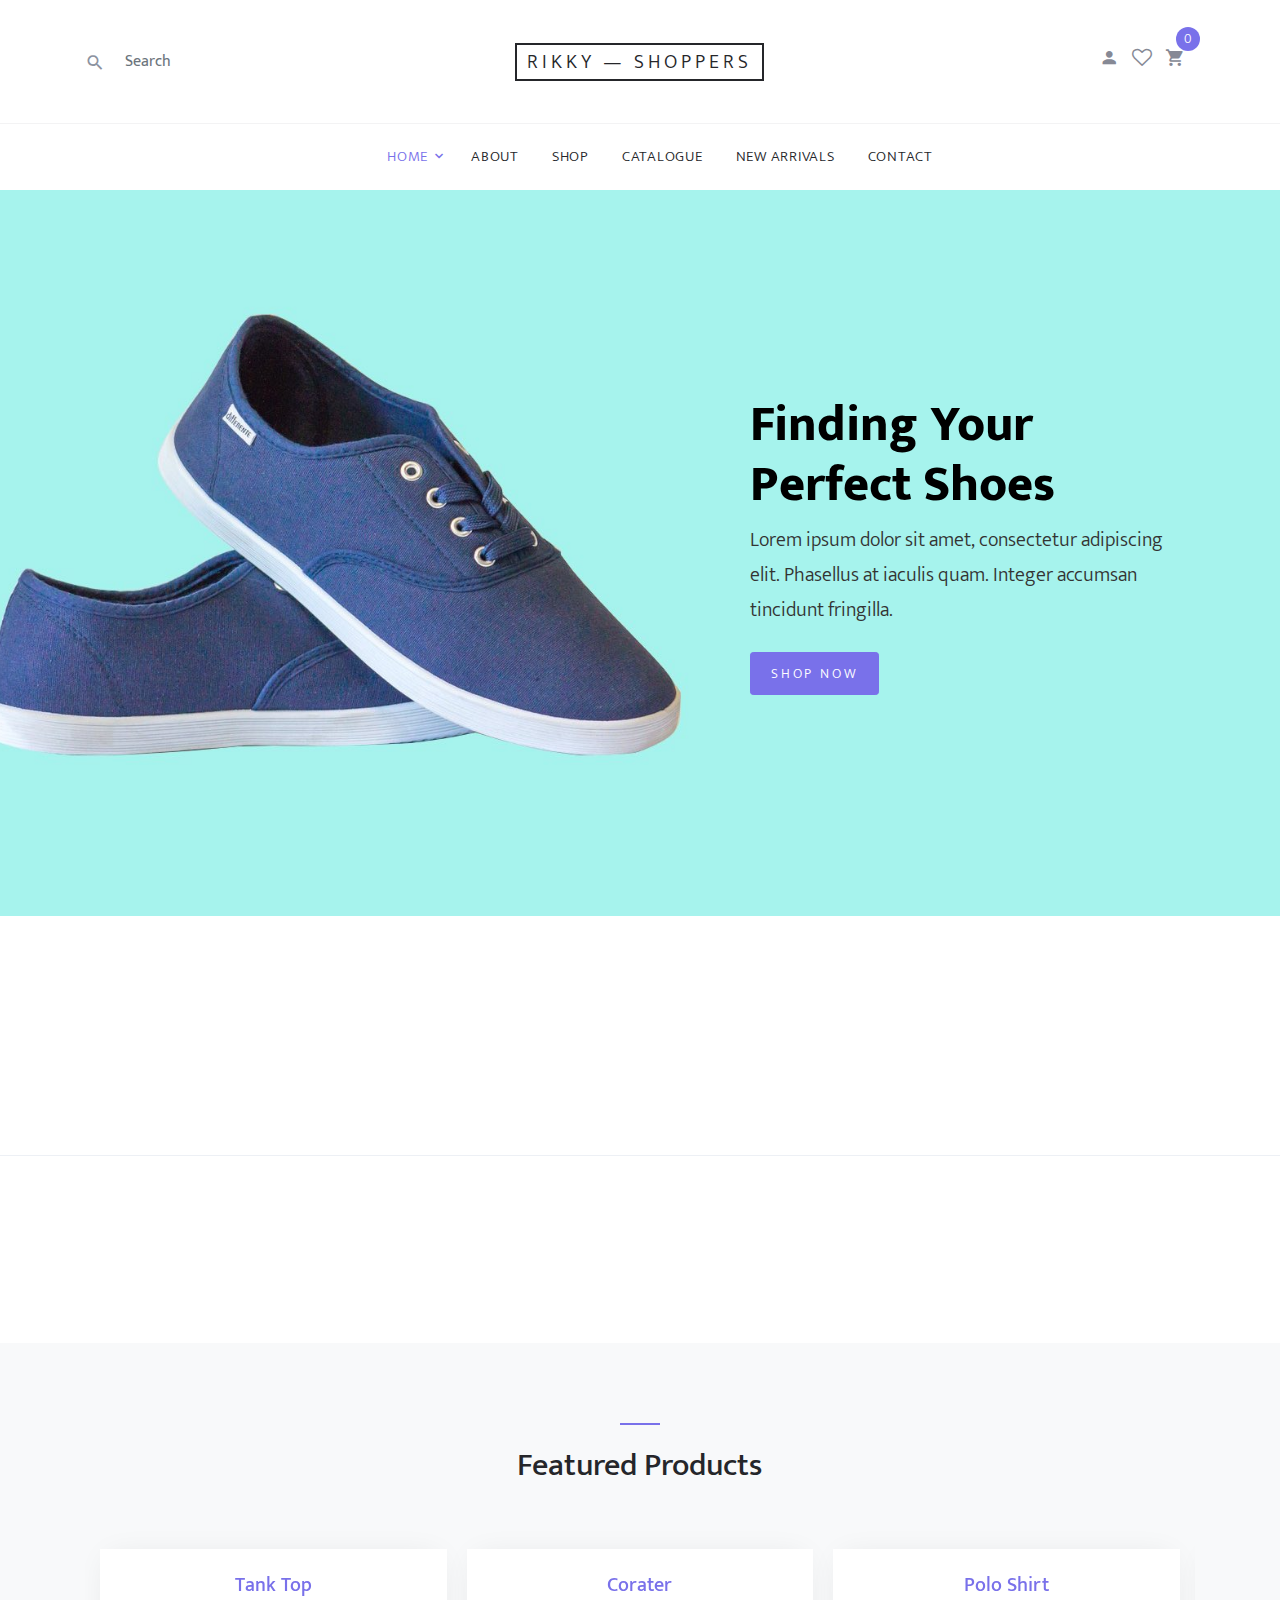
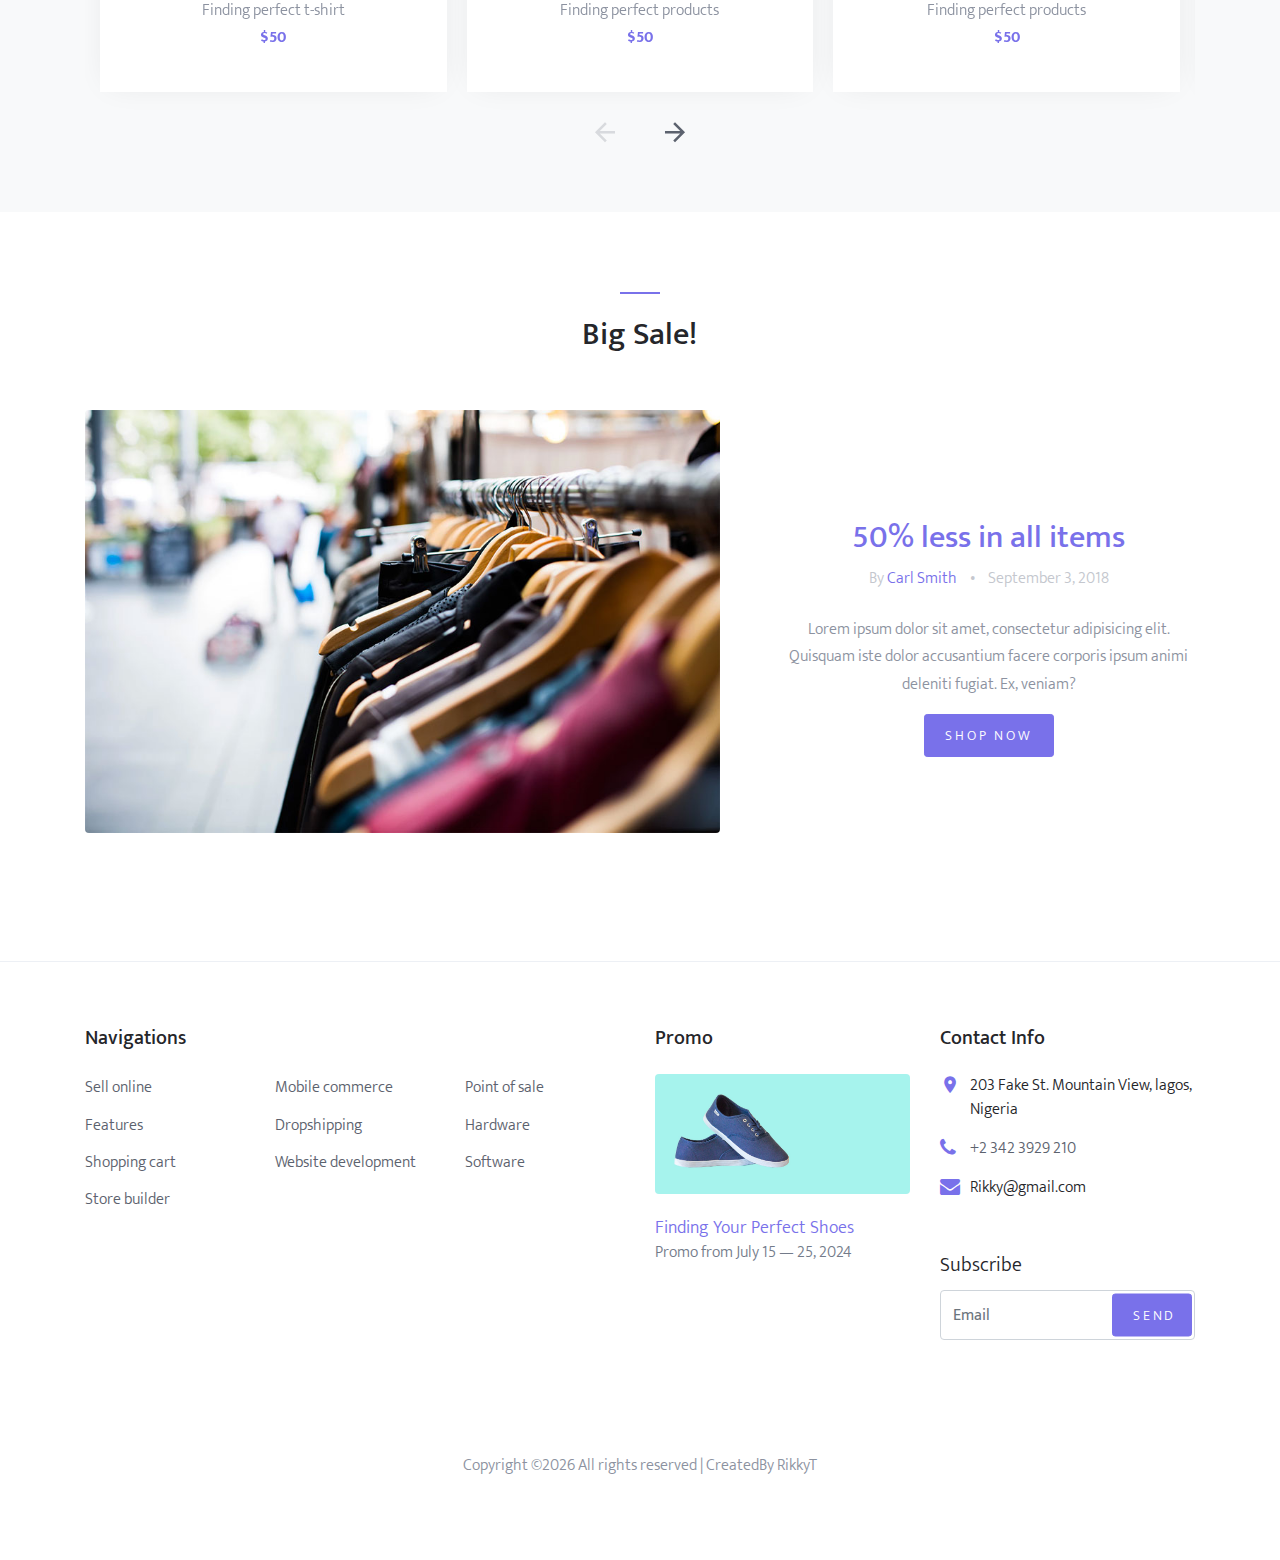
==== index.html @ b3ba0f22 "First Deploy" ====
<!DOCTYPE html>
<html lang="en">
  <head>
    <title>Rikky &mdash; Shoppers</title>
    <meta charset="utf-8">
    <meta name="viewport" content="width=device-width, initial-scale=1, shrink-to-fit=no">

    <link rel="stylesheet" href="https://fonts.googleapis.com/css?family=Mukta:300,400,700"> 
    <link rel="stylesheet" href="fonts/icomoon/style.css">

    <link rel="stylesheet" href="css/bootstrap.min.css">
    <link rel="stylesheet" href="css/magnific-popup.css">
    <link rel="stylesheet" href="css/jquery-ui.css">
    <link rel="stylesheet" href="css/owl.carousel.min.css">
    <link rel="stylesheet" href="css/owl.theme.default.min.css">


    <link rel="stylesheet" href="css/aos.css">

    <link rel="stylesheet" href="css/style.css">
    
  </head>
  <body>
  
  <div class="site-wrap">
    <header class="site-navbar" role="banner">
      <div class="site-navbar-top">
        <div class="container">
          <div class="row align-items-center">

            <div class="col-6 col-md-4 order-2 order-md-1 site-search-icon text-left">
              <form action="" class="site-block-top-search">
                <span class="icon icon-search2"></span>
                <input type="text" class="form-control border-0" placeholder="Search">
              </form>
            </div>

            <div class="col-12 mb-3 mb-md-0 col-md-4 order-1 order-md-2 text-center">
              <div class="site-logo">
                <a href="index.html" class="js-logo-clone">Rikky &mdash; Shoppers</a>
              </div>
            </div>

            <div class="col-6 col-md-4 order-3 order-md-3 text-right">
              <div class="site-top-icons">
                <ul>
                  <li><a href="#"><span class="icon icon-person"></span></a></li>
                  <li><a href="#"><span class="icon icon-heart-o"></span></a></li>
                  <li>
                    <a href="cart.html" class="site-cart">
                      <span class="icon icon-shopping_cart"></span>
                      <span class="count">0</span>
                    </a>
                  </li> 
                  <li class="d-inline-block d-md-none ml-md-0"><a href="#" class="site-menu-toggle js-menu-toggle"><span class="icon-menu"></span></a></li>
                </ul>
              </div> 
            </div>

          </div>
        </div>
      </div> 
      <nav class="site-navigation text-right text-md-center" role="navigation">
        <div class="container">
          <ul class="site-menu js-clone-nav d-none d-md-block">
            <li class="has-children active">
              <a href="index.html">Home</a>
              <ul class="dropdown">
                <li><a href="about.html">About</a></li>
                <li><a href="shop.html">Shop</a></li>
                <li><a href="#">Catalogue</a></li>
                 <li><a href="#">New Arrivals</a></li> 
            <li><a href="contact.html">Contact</a></li>
              </ul>
            </li>
            <li> <a href="about.html">About</a></li>
            <li><a href="shop.html">Shop</a></li>
            <li><a href="#">Catalogue</a></li>
            <li><a href="#">New Arrivals</a></li>
            <li><a href="contact.html">Contact</a></li>
          </ul>
        </div>
      </nav>
    </header>

    <div class="site-blocks-cover" style="background-image: url(images/hero_1.jpg);" data-aos="fade">
      <div class="container">
        <div class="row align-items-start align-items-md-center justify-content-end">
          <div class="col-md-5 text-center text-md-left pt-5 pt-md-0">
            <h1 class="mb-2">Finding Your Perfect Shoes</h1>
            <div class="intro-text text-center text-md-left">
              <p class="mb-4">Lorem ipsum dolor sit amet, consectetur adipiscing elit. Phasellus at iaculis quam. Integer accumsan tincidunt fringilla. </p>
              <p>
                <a href="shop.html" class="btn btn-sm btn-primary">Shop Now</a>
              </p>
            </div>
          </div>
        </div>
      </div>
    </div>

    <div class="site-section site-section-sm site-blocks-1">
      <div class="container">
        <div class="row">
          <div class="col-md-6 col-lg-4 d-lg-flex mb-4 mb-lg-0 pl-4" data-aos="fade-up" data-aos-delay="">
            <div class="icon mr-4 align-self-start">
              <span class="icon-truck"></span>
            </div>
            <div class="text">
              <h2 class="text-uppercase">Free Shipping</h2>
              <p>Lorem ipsum dolor sit amet, consectetur adipiscing elit. Phasellus at iaculis quam. Integer accumsan tincidunt fringilla.</p>
            </div>
          </div>
          <div class="col-md-6 col-lg-4 d-lg-flex mb-4 mb-lg-0 pl-4" data-aos="fade-up" data-aos-delay="100">
            <div class="icon mr-4 align-self-start">
              <span class="icon-refresh2"></span>
            </div>
            <div class="text">
              <h2 class="text-uppercase">Free Returns</h2>
              <p>Lorem ipsum dolor sit amet, consectetur adipiscing elit. Phasellus at iaculis quam. Integer accumsan tincidunt fringilla.</p>
            </div>
          </div>
          <div class="col-md-6 col-lg-4 d-lg-flex mb-4 mb-lg-0 pl-4" data-aos="fade-up" data-aos-delay="200">
            <div class="icon mr-4 align-self-start">
              <span class="icon-help"></span>
            </div>
            <div class="text">
              <h2 class="text-uppercase">Customer Support</h2>
              <p>Lorem ipsum dolor sit amet, consectetur adipiscing elit. Phasellus at iaculis quam. Integer accumsan tincidunt fringilla.</p>
            </div>
          </div>
        </div>
      </div>
    </div>

    <div class="site-section site-blocks-2">
      <div class="container">
        <div class="row">
          <div class="col-sm-6 col-md-6 col-lg-4 mb-4 mb-lg-0" data-aos="fade" data-aos-delay="">
            <a class="block-2-item" href="#">
              <figure class="image">
                <img src="images/women.jpg" alt="" class="img-fluid">
              </figure>
              <div class="text">
                <span class="text-uppercase">Collections</span>
                <h3>Women</h3>
              </div>
            </a>
          </div>
          <div class="col-sm-6 col-md-6 col-lg-4 mb-5 mb-lg-0" data-aos="fade" data-aos-delay="100">
            <a class="block-2-item" href="#">
              <figure class="image">
                <img src="images/children.jpg" alt="" class="img-fluid">
              </figure>
              <div class="text">
                <span class="text-uppercase">Collections</span>
                <h3>Children</h3>
              </div>
            </a>
          </div>
          <div class="col-sm-6 col-md-6 col-lg-4 mb-5 mb-lg-0" data-aos="fade" data-aos-delay="200">
            <a class="block-2-item" href="#">
              <figure class="image">
                <img src="images/men.jpg" alt="" class="img-fluid">
              </figure>
              <div class="text">
                <span class="text-uppercase">Collections</span>
                <h3>Men</h3>
              </div>
            </a>
          </div>
        </div>
      </div>
    </div>

    <div class="site-section block-3 site-blocks-2 bg-light">
      <div class="container">
        <div class="row justify-content-center">
          <div class="col-md-7 site-section-heading text-center pt-4">
            <h2>Featured Products</h2>
          </div>
        </div>
        <div class="row">
          <div class="col-md-12">
            <div class="nonloop-block-3 owl-carousel">
              <div class="item">
                <div class="block-4 text-center">
                  <figure class="block-4-image">
                  </figure>
                  <div class="block-4-text p-4">
                    <h3><a href="#">Tank Top</a></h3>
                    <p class="mb-0">Finding perfect t-shirt</p>
                    <p class="text-primary font-weight-bold">$50</p>
                  </div>
                </div>
              </div>
              <div class="item">
                <div class="block-4 text-center">
                  <figure class="block-4-image">
                  </figure>
                  <div class="block-4-text p-4">
                    <h3><a href="#">Corater</a></h3>
                    <p class="mb-0">Finding perfect products</p>
                    <p class="text-primary font-weight-bold">$50</p>
                  </div>
                </div>
              </div>
              <div class="item">
                <div class="block-4 text-center">
                  <figure class="block-4-image">
                  </figure>
                  <div class="block-4-text p-4">
                    <h3><a href="#">Polo Shirt</a></h3>
                    <p class="mb-0">Finding perfect products</p>
                    <p class="text-primary font-weight-bold">$50</p>
                  </div>
                </div>
              </div>
              <div class="item">
                <div class="block-4 text-center">
                  <figure class="block-4-image">
                  </figure>
                  <div class="block-4-text p-4">
                    <h3><a href="#">T-Shirt Mockup</a></h3>
                    <p class="mb-0">Finding perfect products</p>
                    <p class="text-primary font-weight-bold">$50</p>
                  </div>
                </div>
              </div>
              <div class="item">
                <div class="block-4 text-center">
                  <figure class="block-4-image">
                  </figure>
                  <div class="block-4-text p-4">
                    <h3><a href="#">Corater</a></h3>
                    <p class="mb-0">Finding perfect products</p>
                    <p class="text-primary font-weight-bold">$50</p>
                  </div>
                </div>
              </div>
            </div>
          </div>
        </div>
      </div>
    </div>

    <div class="site-section block-8">
      <div class="container">
        <div class="row justify-content-center  mb-5">
          <div class="col-md-7 site-section-heading text-center pt-4">
            <h2>Big Sale!</h2>
          </div>
        </div>
        <div class="row align-items-center">
          <div class="col-md-12 col-lg-7 mb-5">
            <a href="#"><img src="images/blog_1.jpg" alt="Image placeholder" class="img-fluid rounded"></a>
          </div>
          <div class="col-md-12 col-lg-5 text-center pl-md-5">
            <h2><a href="#">50% less in all items</a></h2>
            <p class="post-meta mb-4">By <a href="#">Carl Smith</a> <span class="block-8-sep">&bullet;</span> September 3, 2018</p>
            <p>Lorem ipsum dolor sit amet, consectetur adipisicing elit. Quisquam iste dolor accusantium facere corporis ipsum animi deleniti fugiat. Ex, veniam?</p>
            <p><a href="shop.html" class="btn btn-primary btn-sm">Shop Now</a></p>
          </div>
        </div>
      </div>
    </div>

    <footer class="site-footer border-top">
      <div class="container">
        <div class="row">
          <div class="col-lg-6 mb-5 mb-lg-0">
            <div class="row">
              <div class="col-md-12">
                <h3 class="footer-heading mb-4">Navigations</h3>
              </div>
              <div class="col-md-6 col-lg-4">
                <ul class="list-unstyled">
                  <li><a href="#">Sell online</a></li>
                  <li><a href="#">Features</a></li>
                  <li><a href="cart.html">Shopping cart</a></li>
                  <li><a href="#">Store builder</a></li>
                </ul>
              </div>
              <div class="col-md-6 col-lg-4">
                <ul class="list-unstyled">
                  <li><a href="#">Mobile commerce</a></li>
                  <li><a href="#">Dropshipping</a></li>
                  <li><a href="#">Website development</a></li>
                </ul>
              </div>
              <div class="col-md-6 col-lg-4">
                <ul class="list-unstyled">
                  <li><a href="#">Point of sale</a></li>
                  <li><a href="#">Hardware</a></li>
                  <li><a href="#">Software</a></li>
                </ul>
              </div>
            </div>
          </div>
          <div class="col-md-6 col-lg-3 mb-4 mb-lg-0">
            <h3 class="footer-heading mb-4">Promo</h3>
            <a href="#" class="block-6">
              <img src="images/hero_1.jpg" alt="Image placeholder" class="img-fluid rounded mb-4">
              <h3 class="font-weight-light  mb-0">Finding Your Perfect Shoes</h3>
              <p>Promo from  July 15 &mdash; 25, 2024</p>
            </a>
          </div>
          <div class="col-md-6 col-lg-3">
            <div class="block-5 mb-5">
              <h3 class="footer-heading mb-4">Contact Info</h3>
              <ul class="list-unstyled">
                <li class="address">203 Fake St. Mountain View, lagos, Nigeria</li>
                <li class="phone"><a href="#">+2 342 3929 210</a></li>
                <li class="email">Rikky@gmail.com</li>
              </ul>
            </div>

            <div class="block-7">
              <form action="#" method="post">
                <label for="email_subscribe" class="footer-heading">Subscribe</label>
                <div class="form-group">
                  <input type="text" class="form-control py-4" id="email_subscribe" placeholder="Email">
                  <input type="submit" class="btn btn-sm btn-primary" value="Send">
                </div>
              </form>
            </div>
          </div>
        </div>
        <div class="row pt-5 mt-5 text-center">
          <div class="col-md-12">
            <p>
            Copyright &copy;<script data-cfasync="false" src="/cdn-cgi/scripts/5c5dd728/cloudflare-static/email-decode.min.js"></script><script>document.write(new Date().getFullYear());</script> All rights reserved | CreatedBy RikkyT
            </p>
          </div>
          
        </div>
      </div>
    </footer>
  </div>

  <script src="js/jquery-3.3.1.min.js"></script>
  <script src="js/jquery-ui.js"></script>
  <script src="js/popper.min.js"></script>
  <script src="js/bootstrap.min.js"></script>
  <script src="js/owl.carousel.min.js"></script>
  <script src="js/jquery.magnific-popup.min.js"></script>
  <script src="js/aos.js"></script>

  <script src="js/main.js"></script>
    
  </body>
</html>
---- fonts/icomoon/style.css ----
@font-face {
  font-family: 'icomoon';
  src:  url('fonts/icomoon.eot?10si43');
  src:  url('fonts/icomoon.eot?10si43#iefix') format('embedded-opentype'),
    url('fonts/icomoon.ttf?10si43') format('truetype'),
    url('fonts/icomoon.woff?10si43') format('woff'),
    url('fonts/icomoon.svg?10si43#icomoon') format('svg');
  font-weight: normal;
  font-style: normal;
}

[class^="icon-"], [class*=" icon-"] {
  /* use !important to prevent issues with browser extensions that change fonts */
  font-family: 'icomoon' !important;
  speak: none;
  font-style: normal;
  font-weight: normal;
  font-variant: normal;
  text-transform: none;
  line-height: 1;

  /* Better Font Rendering =========== */
  -webkit-font-smoothing: antialiased;
  -moz-osx-font-smoothing: grayscale;
}

.icon-asterisk:before {
  content: "\f069";
}
.icon-plus:before {
  content: "\f067";
}
.icon-question:before {
  content: "\f128";
}
.icon-minus:before {
  content: "\f068";
}
.icon-glass:before {
  content: "\f000";
}
.icon-music:before {
  content: "\f001";
}
.icon-search:before {
  content: "\f002";
}
.icon-envelope-o:before {
  content: "\f003";
}
.icon-heart:before {
  content: "\f004";
}
.icon-star:before {
  content: "\f005";
}
.icon-star-o:before {
  content: "\f006";
}
.icon-user:before {
  content: "\f007";
}
.icon-film:before {
  content: "\f008";
}
.icon-th-large:before {
  content: "\f009";
}
.icon-th:before {
  content: "\f00a";
}
.icon-th-list:before {
  content: "\f00b";
}
.icon-check:before {
  content: "\f00c";
}
.icon-close:before {
  content: "\f00d";
}
.icon-remove:before {
  content: "\f00d";
}
.icon-times:before {
  content: "\f00d";
}
.icon-search-plus:before {
  content: "\f00e";
}
.icon-search-minus:before {
  content: "\f010";
}
.icon-power-off:before {
  content: "\f011";
}
.icon-signal:before {
  content: "\f012";
}
.icon-cog:before {
  content: "\f013";
}
.icon-gear:before {
  content: "\f013";
}
.icon-trash-o:before {
  content: "\f014";
}
.icon-home:before {
  content: "\f015";
}
.icon-file-o:before {
  content: "\f016";
}
.icon-clock-o:before {
  content: "\f017";
}
.icon-road:before {
  content: "\f018";
}
.icon-download:before {
  content: "\f019";
}
.icon-arrow-circle-o-down:before {
  content: "\f01a";
}
.icon-arrow-circle-o-up:before {
  content: "\f01b";
}
.icon-inbox:before {
  content: "\f01c";
}
.icon-play-circle-o:before {
  content: "\f01d";
}
.icon-repeat:before {
  content: "\f01e";
}
.icon-rotate-right:before {
  content: "\f01e";
}
.icon-refresh:before {
  content: "\f021";
}
.icon-list-alt:before {
  content: "\f022";
}
.icon-lock:before {
  content: "\f023";
}
.icon-flag:before {
  content: "\f024";
}
.icon-headphones:before {
  content: "\f025";
}
.icon-volume-off:before {
  content: "\f026";
}
.icon-volume-down:before {
  content: "\f027";
}
.icon-volume-up:before {
  content: "\f028";
}
.icon-qrcode:before {
  content: "\f029";
}
.icon-barcode:before {
  content: "\f02a";
}
.icon-tag:before {
  content: "\f02b";
}
.icon-tags:before {
  content: "\f02c";
}
.icon-book:before {
  content: "\f02d";
}
.icon-bookmark:before {
  content: "\f02e";
}
.icon-print:before {
  content: "\f02f";
}
.icon-camera:before {
  content: "\f030";
}
.icon-font:before {
  content: "\f031";
}
.icon-bold:before {
  content: "\f032";
}
.icon-italic:before {
  content: "\f033";
}
.icon-text-height:before {
  content: "\f034";
}
.icon-text-width:before {
  content: "\f035";
}
.icon-align-left:before {
  content: "\f036";
}
.icon-align-center:before {
  content: "\f037";
}
.icon-align-right:before {
  content: "\f038";
}
.icon-align-justify:before {
  content: "\f039";
}
.icon-list:before {
  content: "\f03a";
}
.icon-dedent:before {
  content: "\f03b";
}
.icon-outdent:before {
  content: "\f03b";
}
.icon-indent:before {
  content: "\f03c";
}
.icon-video-camera:before {
  content: "\f03d";
}
.icon-image:before {
  content: "\f03e";
}
.icon-photo:before {
  content: "\f03e";
}
.icon-picture-o:before {
  content: "\f03e";
}
.icon-pencil:before {
  content: "\f040";
}
.icon-map-marker:before {
  content: "\f041";
}
.icon-adjust:before {
  content: "\f042";
}
.icon-tint:before {
  content: "\f043";
}
.icon-edit:before {
  content: "\f044";
}
.icon-pencil-square-o:before {
  content: "\f044";
}
.icon-share-square-o:before {
  content: "\f045";
}
.icon-check-square-o:before {
  content: "\f046";
}
.icon-arrows:before {
  content: "\f047";
}
.icon-step-backward:before {
  content: "\f048";
}
.icon-fast-backward:before {
  content: "\f049";
}
.icon-backward:before {
  content: "\f04a";
}
.icon-play:before {
  content: "\f04b";
}
.icon-pause:before {
  content: "\f04c";
}
.icon-stop:before {
  content: "\f04d";
}
.icon-forward:before {
  content: "\f04e";
}
.icon-fast-forward:before {
  content: "\f050";
}
.icon-step-forward:before {
  content: "\f051";
}
.icon-eject:before {
  content: "\f052";
}
.icon-chevron-left:before {
  content: "\f053";
}
.icon-chevron-right:before {
  content: "\f054";
}
.icon-plus-circle:before {
  content: "\f055";
}
.icon-minus-circle:before {
  content: "\f056";
}
.icon-times-circle:before {
  content: "\f057";
}
.icon-check-circle:before {
  content: "\f058";
}
.icon-question-circle:before {
  content: "\f059";
}
.icon-info-circle:before {
  content: "\f05a";
}
.icon-crosshairs:before {
  content: "\f05b";
}
.icon-times-circle-o:before {
  content: "\f05c";
}
.icon-check-circle-o:before {
  content: "\f05d";
}
.icon-ban:before {
  content: "\f05e";
}
.icon-arrow-left:before {
  content: "\f060";
}
.icon-arrow-right:before {
  content: "\f061";
}
.icon-arrow-up:before {
  content: "\f062";
}
.icon-arrow-down:before {
  content: "\f063";
}
.icon-mail-forward:before {
  content: "\f064";
}
.icon-share:before {
  content: "\f064";
}
.icon-expand:before {
  content: "\f065";
}
.icon-compress:before {
  content: "\f066";
}
.icon-exclamation-circle:before {
  content: "\f06a";
}
.icon-gift:before {
  content: "\f06b";
}
.icon-leaf:before {
  content: "\f06c";
}
.icon-fire:before {
  content: "\f06d";
}
.icon-eye:before {
  content: "\f06e";
}
.icon-eye-slash:before {
  content: "\f070";
}
.icon-exclamation-triangle:before {
  content: "\f071";
}
.icon-warning:before {
  content: "\f071";
}
.icon-plane:before {
  content: "\f072";
}
.icon-calendar:before {
  content: "\f073";
}
.icon-random:before {
  content: "\f074";
}
.icon-comment:before {
  content: "\f075";
}
.icon-magnet:before {
  content: "\f076";
}
.icon-chevron-up:before {
  content: "\f077";
}
.icon-chevron-down:before {
  content: "\f078";
}
.icon-retweet:before {
  content: "\f079";
}
.icon-shopping-cart:before {
  content: "\f07a";
}
.icon-folder:before {
  content: "\f07b";
}
.icon-folder-open:before {
  content: "\f07c";
}
.icon-arrows-v:before {
  content: "\f07d";
}
.icon-arrows-h:before {
  content: "\f07e";
}
.icon-bar-chart:before {
  content: "\f080";
}
.icon-bar-chart-o:before {
  content: "\f080";
}
.icon-twitter-square:before {
  content: "\f081";
}
.icon-facebook-square:before {
  content: "\f082";
}
.icon-camera-retro:before {
  content: "\f083";
}
.icon-key:before {
  content: "\f084";
}
.icon-cogs:before {
  content: "\f085";
}
.icon-gears:before {
  content: "\f085";
}
.icon-comments:before {
  content: "\f086";
}
.icon-thumbs-o-up:before {
  content: "\f087";
}
.icon-thumbs-o-down:before {
  content: "\f088";
}
.icon-star-half:before {
  content: "\f089";
}
.icon-heart-o:before {
  content: "\f08a";
}
.icon-sign-out:before {
  content: "\f08b";
}
.icon-linkedin-square:before {
  content: "\f08c";
}
.icon-thumb-tack:before {
  content: "\f08d";
}
.icon-external-link:before {
  content: "\f08e";
}
.icon-sign-in:before {
  content: "\f090";
}
.icon-trophy:before {
  content: "\f091";
}
.icon-github-square:before {
  content: "\f092";
}
.icon-upload:before {
  content: "\f093";
}
.icon-lemon-o:before {
  content: "\f094";
}
.icon-phone:before {
  content: "\f095";
}
.icon-square-o:before {
  content: "\f096";
}
.icon-bookmark-o:before {
  content: "\f097";
}
.icon-phone-square:before {
  content: "\f098";
}
.icon-twitter:before {
  content: "\f099";
}
.icon-facebook:before {
  content: "\f09a";
}
.icon-facebook-f:before {
  content: "\f09a";
}
.icon-github:before {
  content: "\f09b";
}
.icon-unlock:before {
  content: "\f09c";
}
.icon-credit-card:before {
  content: "\f09d";
}
.icon-feed:before {
  content: "\f09e";
}
.icon-rss:before {
  content: "\f09e";
}
.icon-hdd-o:before {
  content: "\f0a0";
}
.icon-bullhorn:before {
  content: "\f0a1";
}
.icon-bell-o:before {
  content: "\f0a2";
}
.icon-certificate:before {
  content: "\f0a3";
}
.icon-hand-o-right:before {
  content: "\f0a4";
}
.icon-hand-o-left:before {
  content: "\f0a5";
}
.icon-hand-o-up:before {
  content: "\f0a6";
}
.icon-hand-o-down:before {
  content: "\f0a7";
}
.icon-arrow-circle-left:before {
  content: "\f0a8";
}
.icon-arrow-circle-right:before {
  content: "\f0a9";
}
.icon-arrow-circle-up:before {
  content: "\f0aa";
}
.icon-arrow-circle-down:before {
  content: "\f0ab";
}
.icon-globe:before {
  content: "\f0ac";
}
.icon-wrench:before {
  content: "\f0ad";
}
.icon-tasks:before {
  content: "\f0ae";
}
.icon-filter:before {
  content: "\f0b0";
}
.icon-briefcase:before {
  content: "\f0b1";
}
.icon-arrows-alt:before {
  content: "\f0b2";
}
.icon-group:before {
  content: "\f0c0";
}
.icon-users:before {
  content: "\f0c0";
}
.icon-chain:before {
  content: "\f0c1";
}
.icon-link:before {
  content: "\f0c1";
}
.icon-cloud:before {
  content: "\f0c2";
}
.icon-flask:before {
  content: "\f0c3";
}
.icon-cut:before {
  content: "\f0c4";
}
.icon-scissors:before {
  content: "\f0c4";
}
.icon-copy:before {
  content: "\f0c5";
}
.icon-files-o:before {
  content: "\f0c5";
}
.icon-paperclip:before {
  content: "\f0c6";
}
.icon-floppy-o:before {
  content: "\f0c7";
}
.icon-save:before {
  content: "\f0c7";
}
.icon-square:before {
  content: "\f0c8";
}
.icon-bars:before {
  content: "\f0c9";
}
.icon-navicon:before {
  content: "\f0c9";
}
.icon-reorder:before {
  content: "\f0c9";
}
.icon-list-ul:before {
  content: "\f0ca";
}
.icon-list-ol:before {
  content: "\f0cb";
}
.icon-strikethrough:before {
  content: "\f0cc";
}
.icon-underline:before {
  content: "\f0cd";
}
.icon-table:before {
  content: "\f0ce";
}
.icon-magic:before {
  content: "\f0d0";
}
.icon-truck:before {
  content: "\f0d1";
}
.icon-pinterest:before {
  content: "\f0d2";
}
.icon-pinterest-square:before {
  content: "\f0d3";
}
.icon-google-plus-square:before {
  content: "\f0d4";
}
.icon-google-plus:before {
  content: "\f0d5";
}
.icon-money:before {
  content: "\f0d6";
}
.icon-caret-down:before {
  content: "\f0d7";
}
.icon-caret-up:before {
  content: "\f0d8";
}
.icon-caret-left:before {
  content: "\f0d9";
}
.icon-caret-right:before {
  content: "\f0da";
}
.icon-columns:before {
  content: "\f0db";
}
.icon-sort:before {
  content: "\f0dc";
}
.icon-unsorted:before {
  content: "\f0dc";
}
.icon-sort-desc:before {
  content: "\f0dd";
}
.icon-sort-down:before {
  content: "\f0dd";
}
.icon-sort-asc:before {
  content: "\f0de";
}
.icon-sort-up:before {
  content: "\f0de";
}
.icon-envelope:before {
  content: "\f0e0";
}
.icon-linkedin:before {
  content: "\f0e1";
}
.icon-rotate-left:before {
  content: "\f0e2";
}
.icon-undo:before {
  content: "\f0e2";
}
.icon-gavel:before {
  content: "\f0e3";
}
.icon-legal:before {
  content: "\f0e3";
}
.icon-dashboard:before {
  content: "\f0e4";
}
.icon-tachometer:before {
  content: "\f0e4";
}
.icon-comment-o:before {
  content: "\f0e5";
}
.icon-comments-o:before {
  content: "\f0e6";
}
.icon-bolt:before {
  content: "\f0e7";
}
.icon-flash:before {
  content: "\f0e7";
}
.icon-sitemap:before {
  content: "\f0e8";
}
.icon-umbrella:before {
  content: "\f0e9";
}
.icon-clipboard:before {
  content: "\f0ea";
}
.icon-paste:before {
  content: "\f0ea";
}
.icon-lightbulb-o:before {
  content: "\f0eb";
}
.icon-exchange:before {
  content: "\f0ec";
}
.icon-cloud-download:before {
  content: "\f0ed";
}
.icon-cloud-upload:before {
  content: "\f0ee";
}
.icon-user-md:before {
  content: "\f0f0";
}
.icon-stethoscope:before {
  content: "\f0f1";
}
.icon-suitcase:before {
  content: "\f0f2";
}
.icon-bell:before {
  content: "\f0f3";
}
.icon-coffee:before {
  content: "\f0f4";
}
.icon-cutlery:before {
  content: "\f0f5";
}
.icon-file-text-o:before {
  content: "\f0f6";
}
.icon-building-o:before {
  content: "\f0f7";
}
.icon-hospital-o:before {
  content: "\f0f8";
}
.icon-ambulance:before {
  content: "\f0f9";
}
.icon-medkit:before {
  content: "\f0fa";
}
.icon-fighter-jet:before {
  content: "\f0fb";
}
.icon-beer:before {
  content: "\f0fc";
}
.icon-h-square:before {
  content: "\f0fd";
}
.icon-plus-square:before {
  content: "\f0fe";
}
.icon-angle-double-left:before {
  content: "\f100";
}
.icon-angle-double-right:before {
  content: "\f101";
}
.icon-angle-double-up:before {
  content: "\f102";
}
.icon-angle-double-down:before {
  content: "\f103";
}
.icon-angle-left:before {
  content: "\f104";
}
.icon-angle-right:before {
  content: "\f105";
}
.icon-angle-up:before {
  content: "\f106";
}
.icon-angle-down:before {
  content: "\f107";
}
.icon-desktop:before {
  content: "\f108";
}
.icon-laptop:before {
  content: "\f109";
}
.icon-tablet:before {
  content: "\f10a";
}
.icon-mobile:before {
  content: "\f10b";
}
.icon-mobile-phone:before {
  content: "\f10b";
}
.icon-circle-o:before {
  content: "\f10c";
}
.icon-quote-left:before {
  content: "\f10d";
}
.icon-quote-right:before {
  content: "\f10e";
}
.icon-spinner:before {
  content: "\f110";
}
.icon-circle:before {
  content: "\f111";
}
.icon-mail-reply:before {
  content: "\f112";
}
.icon-reply:before {
  content: "\f112";
}
.icon-github-alt:before {
  content: "\f113";
}
.icon-folder-o:before {
  content: "\f114";
}
.icon-folder-open-o:before {
  content: "\f115";
}
.icon-smile-o:before {
  content: "\f118";
}
.icon-frown-o:before {
  content: "\f119";
}
.icon-meh-o:before {
  content: "\f11a";
}
.icon-gamepad:before {
  content: "\f11b";
}
.icon-keyboard-o:before {
  content: "\f11c";
}
.icon-flag-o:before {
  content: "\f11d";
}
.icon-flag-checkered:before {
  content: "\f11e";
}
.icon-terminal:before {
  content: "\f120";
}
.icon-code:before {
  content: "\f121";
}
.icon-mail-reply-all:before {
  content: "\f122";
}
.icon-reply-all:before {
  content: "\f122";
}
.icon-star-half-empty:before {
  content: "\f123";
}
.icon-star-half-full:before {
  content: "\f123";
}
.icon-star-half-o:before {
  content: "\f123";
}
.icon-location-arrow:before {
  content: "\f124";
}
.icon-crop:before {
  content: "\f125";
}
.icon-code-fork:before {
  content: "\f126";
}
.icon-chain-broken:before {
  content: "\f127";
}
.icon-unlink:before {
  content: "\f127";
}
.icon-info:before {
  content: "\f129";
}
.icon-exclamation:before {
  content: "\f12a";
}
.icon-superscript:before {
  content: "\f12b";
}
.icon-subscript:before {
  content: "\f12c";
}
.icon-eraser:before {
  content: "\f12d";
}
.icon-puzzle-piece:before {
  content: "\f12e";
}
.icon-microphone:before {
  content: "\f130";
}
.icon-microphone-slash:before {
  content: "\f131";
}
.icon-shield:before {
  content: "\f132";
}
.icon-calendar-o:before {
  content: "\f133";
}
.icon-fire-extinguisher:before {
  content: "\f134";
}
.icon-rocket:before {
  content: "\f135";
}
.icon-maxcdn:before {
  content: "\f136";
}
.icon-chevron-circle-left:before {
  content: "\f137";
}
.icon-chevron-circle-right:before {
  content: "\f138";
}
.icon-chevron-circle-up:before {
  content: "\f139";
}
.icon-chevron-circle-down:before {
  content: "\f13a";
}
.icon-html5:before {
  content: "\f13b";
}
.icon-css3:before {
  content: "\f13c";
}
.icon-anchor:before {
  content: "\f13d";
}
.icon-unlock-alt:before {
  content: "\f13e";
}
.icon-bullseye:before {
  content: "\f140";
}
.icon-ellipsis-h:before {
  content: "\f141";
}
.icon-ellipsis-v:before {
  content: "\f142";
}
.icon-rss-square:before {
  content: "\f143";
}
.icon-play-circle:before {
  content: "\f144";
}
.icon-ticket:before {
  content: "\f145";
}
.icon-minus-square:before {
  content: "\f146";
}
.icon-minus-square-o:before {
  content: "\f147";
}
.icon-level-up:before {
  content: "\f148";
}
.icon-level-down:before {
  content: "\f149";
}
.icon-check-square:before {
  content: "\f14a";
}
.icon-pencil-square:before {
  content: "\f14b";
}
.icon-external-link-square:before {
  content: "\f14c";
}
.icon-share-square:before {
  content: "\f14d";
}
.icon-compass:before {
  content: "\f14e";
}
.icon-caret-square-o-down:before {
  content: "\f150";
}
.icon-toggle-down:before {
  content: "\f150";
}
.icon-caret-square-o-up:before {
  content: "\f151";
}
.icon-toggle-up:before {
  content: "\f151";
}
.icon-caret-square-o-right:before {
  content: "\f152";
}
.icon-toggle-right:before {
  content: "\f152";
}
.icon-eur:before {
  content: "\f153";
}
.icon-euro:before {
  content: "\f153";
}
.icon-gbp:before {
  content: "\f154";
}
.icon-dollar:before {
  content: "\f155";
}
.icon-usd:before {
  content: "\f155";
}
.icon-inr:before {
  content: "\f156";
}
.icon-rupee:before {
  content: "\f156";
}
.icon-cny:before {
  content: "\f157";
}
.icon-jpy:before {
  content: "\f157";
}
.icon-rmb:before {
  content: "\f157";
}
.icon-yen:before {
  content: "\f157";
}
.icon-rouble:before {
  content: "\f158";
}
.icon-rub:before {
  content: "\f158";
}
.icon-ruble:before {
  content: "\f158";
}
.icon-krw:before {
  content: "\f159";
}
.icon-won:before {
  content: "\f159";
}
.icon-bitcoin:before {
  content: "\f15a";
}
.icon-btc:before {
  content: "\f15a";
}
.icon-file:before {
  content: "\f15b";
}
.icon-file-text:before {
  content: "\f15c";
}
.icon-sort-alpha-asc:before {
  content: "\f15d";
}
.icon-sort-alpha-desc:before {
  content: "\f15e";
}
.icon-sort-amount-asc:before {
  content: "\f160";
}
.icon-sort-amount-desc:before {
  content: "\f161";
}
.icon-sort-numeric-asc:before {
  content: "\f162";
}
.icon-sort-numeric-desc:before {
  content: "\f163";
}
.icon-thumbs-up:before {
  content: "\f164";
}
.icon-thumbs-down:before {
  content: "\f165";
}
.icon-youtube-square:before {
  content: "\f166";
}
.icon-youtube:before {
  content: "\f167";
}
.icon-xing:before {
  content: "\f168";
}
.icon-xing-square:before {
  content: "\f169";
}
.icon-youtube-play:before {
  content: "\f16a";
}
.icon-dropbox:before {
  content: "\f16b";
}
.icon-stack-overflow:before {
  content: "\f16c";
}
.icon-instagram:before {
  content: "\f16d";
}
.icon-flickr:before {
  content: "\f16e";
}
.icon-adn:before {
  content: "\f170";
}
.icon-bitbucket:before {
  content: "\f171";
}
.icon-bitbucket-square:before {
  content: "\f172";
}
.icon-tumblr:before {
  content: "\f173";
}
.icon-tumblr-square:before {
  content: "\f174";
}
.icon-long-arrow-down:before {
  content: "\f175";
}
.icon-long-arrow-up:before {
  content: "\f176";
}
.icon-long-arrow-left:before {
  content: "\f177";
}
.icon-long-arrow-right:before {
  content: "\f178";
}
.icon-apple:before {
  content: "\f179";
}
.icon-windows:before {
  content: "\f17a";
}
.icon-android:before {
  content: "\f17b";
}
.icon-linux:before {
  content: "\f17c";
}
.icon-dribbble:before {
  content: "\f17d";
}
.icon-skype:before {
  content: "\f17e";
}
.icon-foursquare:before {
  content: "\f180";
}
.icon-trello:before {
  content: "\f181";
}
.icon-female:before {
  content: "\f182";
}
.icon-male:before {
  content: "\f183";
}
.icon-gittip:before {
  content: "\f184";
}
.icon-gratipay:before {
  content: "\f184";
}
.icon-sun-o:before {
  content: "\f185";
}
.icon-moon-o:before {
  content: "\f186";
}
.icon-archive:before {
  content: "\f187";
}
.icon-bug:before {
  content: "\f188";
}
.icon-vk:before {
  content: "\f189";
}
.icon-weibo:before {
  content: "\f18a";
}
.icon-renren:before {
  content: "\f18b";
}
.icon-pagelines:before {
  content: "\f18c";
}
.icon-stack-exchange:before {
  content: "\f18d";
}
.icon-arrow-circle-o-right:before {
  content: "\f18e";
}
.icon-arrow-circle-o-left:before {
  content: "\f190";
}
.icon-caret-square-o-left:before {
  content: "\f191";
}
.icon-toggle-left:before {
  content: "\f191";
}
.icon-dot-circle-o:before {
  content: "\f192";
}
.icon-wheelchair:before {
  content: "\f193";
}
.icon-vimeo-square:before {
  content: "\f194";
}
.icon-try:before {
  content: "\f195";
}
.icon-turkish-lira:before {
  content: "\f195";
}
.icon-plus-square-o:before {
  content: "\f196";
}
.icon-space-shuttle:before {
  content: "\f197";
}
.icon-slack:before {
  content: "\f198";
}
.icon-envelope-square:before {
  content: "\f199";
}
.icon-wordpress:before {
  content: "\f19a";
}
.icon-openid:before {
  content: "\f19b";
}
.icon-bank:before {
  content: "\f19c";
}
.icon-institution:before {
  content: "\f19c";
}
.icon-university:before {
  content: "\f19c";
}
.icon-graduation-cap:before {
  content: "\f19d";
}
.icon-mortar-board:before {
  content: "\f19d";
}
.icon-yahoo:before {
  content: "\f19e";
}
.icon-google:before {
  content: "\f1a0";
}
.icon-reddit:before {
  content: "\f1a1";
}
.icon-reddit-square:before {
  content: "\f1a2";
}
.icon-stumbleupon-circle:before {
  content: "\f1a3";
}
.icon-stumbleupon:before {
  content: "\f1a4";
}
.icon-delicious:before {
  content: "\f1a5";
}
.icon-digg:before {
  content: "\f1a6";
}
.icon-pied-piper-pp:before {
  content: "\f1a7";
}
.icon-pied-piper-alt:before {
  content: "\f1a8";
}
.icon-drupal:before {
  content: "\f1a9";
}
.icon-joomla:before {
  content: "\f1aa";
}
.icon-language:before {
  content: "\f1ab";
}
.icon-fax:before {
  content: "\f1ac";
}
.icon-building:before {
  content: "\f1ad";
}
.icon-child:before {
  content: "\f1ae";
}
.icon-paw:before {
  content: "\f1b0";
}
.icon-spoon:before {
  content: "\f1b1";
}
.icon-cube:before {
  content: "\f1b2";
}
.icon-cubes:before {
  content: "\f1b3";
}
.icon-behance:before {
  content: "\f1b4";
}
.icon-behance-square:before {
  content: "\f1b5";
}
.icon-steam:before {
  content: "\f1b6";
}
.icon-steam-square:before {
  content: "\f1b7";
}
.icon-recycle:before {
  content: "\f1b8";
}
.icon-automobile:before {
  content: "\f1b9";
}
.icon-car:before {
  content: "\f1b9";
}
.icon-cab:before {
  content: "\f1ba";
}
.icon-taxi:before {
  content: "\f1ba";
}
.icon-tree:before {
  content: "\f1bb";
}
.icon-spotify:before {
  content: "\f1bc";
}
.icon-deviantart:before {
  content: "\f1bd";
}
.icon-soundcloud:before {
  content: "\f1be";
}
.icon-database:before {
  content: "\f1c0";
}
.icon-file-pdf-o:before {
  content: "\f1c1";
}
.icon-file-word-o:before {
  content: "\f1c2";
}
.icon-file-excel-o:before {
  content: "\f1c3";
}
.icon-file-powerpoint-o:before {
  content: "\f1c4";
}
.icon-file-image-o:before {
  content: "\f1c5";
}
.icon-file-photo-o:before {
  content: "\f1c5";
}
.icon-file-picture-o:before {
  content: "\f1c5";
}
.icon-file-archive-o:before {
  content: "\f1c6";
}
.icon-file-zip-o:before {
  content: "\f1c6";
}
.icon-file-audio-o:before {
  content: "\f1c7";
}
.icon-file-sound-o:before {
  content: "\f1c7";
}
.icon-file-movie-o:before {
  content: "\f1c8";
}
.icon-file-video-o:before {
  content: "\f1c8";
}
.icon-file-code-o:before {
  content: "\f1c9";
}
.icon-vine:before {
  content: "\f1ca";
}
.icon-codepen:before {
  content: "\f1cb";
}
.icon-jsfiddle:before {
  content: "\f1cc";
}
.icon-life-bouy:before {
  content: "\f1cd";
}
.icon-life-buoy:before {
  content: "\f1cd";
}
.icon-life-ring:before {
  content: "\f1cd";
}
.icon-life-saver:before {
  content: "\f1cd";
}
.icon-support:before {
  content: "\f1cd";
}
.icon-circle-o-notch:before {
  content: "\f1ce";
}
.icon-ra:before {
  content: "\f1d0";
}
.icon-rebel:before {
  content: "\f1d0";
}
.icon-resistance:before {
  content: "\f1d0";
}
.icon-empire:before {
  content: "\f1d1";
}
.icon-ge:before {
  content: "\f1d1";
}
.icon-git-square:before {
  content: "\f1d2";
}
.icon-git:before {
  content: "\f1d3";
}
.icon-hacker-news:before {
  content: "\f1d4";
}
.icon-y-combinator-square:before {
  content: "\f1d4";
}
.icon-yc-square:before {
  content: "\f1d4";
}
.icon-tencent-weibo:before {
  content: "\f1d5";
}
.icon-qq:before {
  content: "\f1d6";
}
.icon-wechat:before {
  content: "\f1d7";
}
.icon-weixin:before {
  content: "\f1d7";
}
.icon-paper-plane:before {
  content: "\f1d8";
}
.icon-send:before {
  content: "\f1d8";
}
.icon-paper-plane-o:before {
  content: "\f1d9";
}
.icon-send-o:before {
  content: "\f1d9";
}
.icon-history:before {
  content: "\f1da";
}
.icon-circle-thin:before {
  content: "\f1db";
}
.icon-header:before {
  content: "\f1dc";
}
.icon-paragraph:before {
  content: "\f1dd";
}
.icon-sliders:before {
  content: "\f1de";
}
.icon-share-alt:before {
  content: "\f1e0";
}
.icon-share-alt-square:before {
  content: "\f1e1";
}
.icon-bomb:before {
  content: "\f1e2";
}
.icon-futbol-o:before {
  content: "\f1e3";
}
.icon-soccer-ball-o:before {
  content: "\f1e3";
}
.icon-tty:before {
  content: "\f1e4";
}
.icon-binoculars:before {
  content: "\f1e5";
}
.icon-plug:before {
  content: "\f1e6";
}
.icon-slideshare:before {
  content: "\f1e7";
}
.icon-twitch:before {
  content: "\f1e8";
}
.icon-yelp:before {
  content: "\f1e9";
}
.icon-newspaper-o:before {
  content: "\f1ea";
}
.icon-wifi:before {
  content: "\f1eb";
}
.icon-calculator:before {
  content: "\f1ec";
}
.icon-paypal:before {
  content: "\f1ed";
}
.icon-google-wallet:before {
  content: "\f1ee";
}
.icon-cc-visa:before {
  content: "\f1f0";
}
.icon-cc-mastercard:before {
  content: "\f1f1";
}
.icon-cc-discover:before {
  content: "\f1f2";
}
.icon-cc-amex:before {
  content: "\f1f3";
}
.icon-cc-paypal:before {
  content: "\f1f4";
}
.icon-cc-stripe:before {
  content: "\f1f5";
}
.icon-bell-slash:before {
  content: "\f1f6";
}
.icon-bell-slash-o:before {
  content: "\f1f7";
}
.icon-trash:before {
  content: "\f1f8";
}
.icon-copyright:before {
  content: "\f1f9";
}
.icon-at:before {
  content: "\f1fa";
}
.icon-eyedropper:before {
  content: "\f1fb";
}
.icon-paint-brush:before {
  content: "\f1fc";
}
.icon-birthday-cake:before {
  content: "\f1fd";
}
.icon-area-chart:before {
  content: "\f1fe";
}
.icon-pie-chart:before {
  content: "\f200";
}
.icon-line-chart:before {
  content: "\f201";
}
.icon-lastfm:before {
  content: "\f202";
}
.icon-lastfm-square:before {
  content: "\f203";
}
.icon-toggle-off:before {
  content: "\f204";
}
.icon-toggle-on:before {
  content: "\f205";
}
.icon-bicycle:before {
  content: "\f206";
}
.icon-bus:before {
  content: "\f207";
}
.icon-ioxhost:before {
  content: "\f208";
}
.icon-angellist:before {
  content: "\f209";
}
.icon-cc:before {
  content: "\f20a";
}
.icon-ils:before {
  content: "\f20b";
}
.icon-shekel:before {
  content: "\f20b";
}
.icon-sheqel:before {
  content: "\f20b";
}
.icon-meanpath:before {
  content: "\f20c";
}
.icon-buysellads:before {
  content: "\f20d";
}
.icon-connectdevelop:before {
  content: "\f20e";
}
.icon-dashcube:before {
  content: "\f210";
}
.icon-forumbee:before {
  content: "\f211";
}
.icon-leanpub:before {
  content: "\f212";
}
.icon-sellsy:before {
  content: "\f213";
}
.icon-shirtsinbulk:before {
  content: "\f214";
}
.icon-simplybuilt:before {
  content: "\f215";
}
.icon-skyatlas:before {
  content: "\f216";
}
.icon-cart-plus:before {
  content: "\f217";
}
.icon-cart-arrow-down:before {
  content: "\f218";
}
.icon-diamond:before {
  content: "\f219";
}
.icon-ship:before {
  content: "\f21a";
}
.icon-user-secret:before {
  content: "\f21b";
}
.icon-motorcycle:before {
  content: "\f21c";
}
.icon-street-view:before {
  content: "\f21d";
}
.icon-heartbeat:before {
  content: "\f21e";
}
.icon-venus:before {
  content: "\f221";
}
.icon-mars:before {
  content: "\f222";
}
.icon-mercury:before {
  content: "\f223";
}
.icon-intersex:before {
  content: "\f224";
}
.icon-transgender:before {
  content: "\f224";
}
.icon-transgender-alt:before {
  content: "\f225";
}
.icon-venus-double:before {
  content: "\f226";
}
.icon-mars-double:before {
  content: "\f227";
}
.icon-venus-mars:before {
  content: "\f228";
}
.icon-mars-stroke:before {
  content: "\f229";
}
.icon-mars-stroke-v:before {
  content: "\f22a";
}
.icon-mars-stroke-h:before {
  content: "\f22b";
}
.icon-neuter:before {
  content: "\f22c";
}
.icon-genderless:before {
  content: "\f22d";
}
.icon-facebook-official:before {
  content: "\f230";
}
.icon-pinterest-p:before {
  content: "\f231";
}
.icon-whatsapp:before {
  content: "\f232";
}
.icon-server:before {
  content: "\f233";
}
.icon-user-plus:before {
  content: "\f234";
}
.icon-user-times:before {
  content: "\f235";
}
.icon-bed:before {
  content: "\f236";
}
.icon-hotel:before {
  content: "\f236";
}
.icon-viacoin:before {
  content: "\f237";
}
.icon-train:before {
  content: "\f238";
}
.icon-subway:before {
  content: "\f239";
}
.icon-medium:before {
  content: "\f23a";
}
.icon-y-combinator:before {
  content: "\f23b";
}
.icon-yc:before {
  content: "\f23b";
}
.icon-optin-monster:before {
  content: "\f23c";
}
.icon-opencart:before {
  content: "\f23d";
}
.icon-expeditedssl:before {
  content: "\f23e";
}
.icon-battery:before {
  content: "\f240";
}
.icon-battery-4:before {
  content: "\f240";
}
.icon-battery-full:before {
  content: "\f240";
}
.icon-battery-3:before {
  content: "\f241";
}
.icon-battery-three-quarters:before {
  content: "\f241";
}
.icon-battery-2:before {
  content: "\f242";
}
.icon-battery-half:before {
  content: "\f242";
}
.icon-battery-1:before {
  content: "\f243";
}
.icon-battery-quarter:before {
  content: "\f243";
}
.icon-battery-0:before {
  content: "\f244";
}
.icon-battery-empty:before {
  content: "\f244";
}
.icon-mouse-pointer:before {
  content: "\f245";
}
.icon-i-cursor:before {
  content: "\f246";
}
.icon-object-group:before {
  content: "\f247";
}
.icon-object-ungroup:before {
  content: "\f248";
}
.icon-sticky-note:before {
  content: "\f249";
}
.icon-sticky-note-o:before {
  content: "\f24a";
}
.icon-cc-jcb:before {
  content: "\f24b";
}
.icon-cc-diners-club:before {
  content: "\f24c";
}
.icon-clone:before {
  content: "\f24d";
}
.icon-balance-scale:before {
  content: "\f24e";
}
.icon-hourglass-o:before {
  content: "\f250";
}
.icon-hourglass-1:before {
  content: "\f251";
}
.icon-hourglass-start:before {
  content: "\f251";
}
.icon-hourglass-2:before {
  content: "\f252";
}
.icon-hourglass-half:before {
  content: "\f252";
}
.icon-hourglass-3:before {
  content: "\f253";
}
.icon-hourglass-end:before {
  content: "\f253";
}
.icon-hourglass:before {
  content: "\f254";
}
.icon-hand-grab-o:before {
  content: "\f255";
}
.icon-hand-rock-o:before {
  content: "\f255";
}
.icon-hand-paper-o:before {
  content: "\f256";
}
.icon-hand-stop-o:before {
  content: "\f256";
}
.icon-hand-scissors-o:before {
  content: "\f257";
}
.icon-hand-lizard-o:before {
  content: "\f258";
}
.icon-hand-spock-o:before {
  content: "\f259";
}
.icon-hand-pointer-o:before {
  content: "\f25a";
}
.icon-hand-peace-o:before {
  content: "\f25b";
}
.icon-trademark:before {
  content: "\f25c";
}
.icon-registered:before {
  content: "\f25d";
}
.icon-creative-commons:before {
  content: "\f25e";
}
.icon-gg:before {
  content: "\f260";
}
.icon-gg-circle:before {
  content: "\f261";
}
.icon-tripadvisor:before {
  content: "\f262";
}
.icon-odnoklassniki:before {
  content: "\f263";
}
.icon-odnoklassniki-square:before {
  content: "\f264";
}
.icon-get-pocket:before {
  content: "\f265";
}
.icon-wikipedia-w:before {
  content: "\f266";
}
.icon-safari:before {
  content: "\f267";
}
.icon-chrome:before {
  content: "\f268";
}
.icon-firefox:before {
  content: "\f269";
}
.icon-opera:before {
  content: "\f26a";
}
.icon-internet-explorer:before {
  content: "\f26b";
}
.icon-television:before {
  content: "\f26c";
}
.icon-tv:before {
  content: "\f26c";
}
.icon-contao:before {
  content: "\f26d";
}
.icon-500px:before {
  content: "\f26e";
}
.icon-amazon:before {
  content: "\f270";
}
.icon-calendar-plus-o:before {
  content: "\f271";
}
.icon-calendar-minus-o:before {
  content: "\f272";
}
.icon-calendar-times-o:before {
  content: "\f273";
}
.icon-calendar-check-o:before {
  content: "\f274";
}
.icon-industry:before {
  content: "\f275";
}
.icon-map-pin:before {
  content: "\f276";
}
.icon-map-signs:before {
  content: "\f277";
}
.icon-map-o:before {
  content: "\f278";
}
.icon-map:before {
  content: "\f279";
}
.icon-commenting:before {
  content: "\f27a";
}
.icon-commenting-o:before {
  content: "\f27b";
}
.icon-houzz:before {
  content: "\f27c";
}
.icon-vimeo:before {
  content: "\f27d";
}
.icon-black-tie:before {
  content: "\f27e";
}
.icon-fonticons:before {
  content: "\f280";
}
.icon-reddit-alien:before {
  content: "\f281";
}
.icon-edge:before {
  content: "\f282";
}
.icon-credit-card-alt:before {
  content: "\f283";
}
.icon-codiepie:before {
  content: "\f284";
}
.icon-modx:before {
  content: "\f285";
}
.icon-fort-awesome:before {
  content: "\f286";
}
.icon-usb:before {
  content: "\f287";
}
.icon-product-hunt:before {
  content: "\f288";
}
.icon-mixcloud:before {
  content: "\f289";
}
.icon-scribd:before {
  content: "\f28a";
}
.icon-pause-circle:before {
  content: "\f28b";
}
.icon-pause-circle-o:before {
  content: "\f28c";
}
.icon-stop-circle:before {
  content: "\f28d";
}
.icon-stop-circle-o:before {
  content: "\f28e";
}
.icon-shopping-bag:before {
  content: "\f290";
}
.icon-shopping-basket:before {
  content: "\f291";
}
.icon-hashtag:before {
  content: "\f292";
}
.icon-bluetooth:before {
  content: "\f293";
}
.icon-bluetooth-b:before {
  content: "\f294";
}
.icon-percent:before {
  content: "\f295";
}
.icon-gitlab:before {
  content: "\f296";
}
.icon-wpbeginner:before {
  content: "\f297";
}
.icon-wpforms:before {
  content: "\f298";
}
.icon-envira:before {
  content: "\f299";
}
.icon-universal-access:before {
  content: "\f29a";
}
.icon-wheelchair-alt:before {
  content: "\f29b";
}
.icon-question-circle-o:before {
  content: "\f29c";
}
.icon-blind:before {
  content: "\f29d";
}
.icon-audio-description:before {
  content: "\f29e";
}
.icon-volume-control-phone:before {
  content: "\f2a0";
}
.icon-braille:before {
  content: "\f2a1";
}
.icon-assistive-listening-systems:before {
  content: "\f2a2";
}
.icon-american-sign-language-interpreting:before {
  content: "\f2a3";
}
.icon-asl-interpreting:before {
  content: "\f2a3";
}
.icon-deaf:before {
  content: "\f2a4";
}
.icon-deafness:before {
  content: "\f2a4";
}
.icon-hard-of-hearing:before {
  content: "\f2a4";
}
.icon-glide:before {
  content: "\f2a5";
}
.icon-glide-g:before {
  content: "\f2a6";
}
.icon-sign-language:before {
  content: "\f2a7";
}
.icon-signing:before {
  content: "\f2a7";
}
.icon-low-vision:before {
  content: "\f2a8";
}
.icon-viadeo:before {
  content: "\f2a9";
}
.icon-viadeo-square:before {
  content: "\f2aa";
}
.icon-snapchat:before {
  content: "\f2ab";
}
.icon-snapchat-ghost:before {
  content: "\f2ac";
}
.icon-snapchat-square:before {
  content: "\f2ad";
}
.icon-pied-piper:before {
  content: "\f2ae";
}
.icon-first-order:before {
  content: "\f2b0";
}
.icon-yoast:before {
  content: "\f2b1";
}
.icon-themeisle:before {
  content: "\f2b2";
}
.icon-google-plus-circle:before {
  content: "\f2b3";
}
.icon-google-plus-official:before {
  content: "\f2b3";
}
.icon-fa:before {
  content: "\f2b4";
}
.icon-font-awesome:before {
  content: "\f2b4";
}
.icon-handshake-o:before {
  content: "\f2b5";
}
.icon-envelope-open:before {
  content: "\f2b6";
}
.icon-envelope-open-o:before {
  content: "\f2b7";
}
.icon-linode:before {
  content: "\f2b8";
}
.icon-address-book:before {
  content: "\f2b9";
}
.icon-address-book-o:before {
  content: "\f2ba";
}
.icon-address-card:before {
  content: "\f2bb";
}
.icon-vcard:before {
  content: "\f2bb";
}
.icon-address-card-o:before {
  content: "\f2bc";
}
.icon-vcard-o:before {
  content: "\f2bc";
}
.icon-user-circle:before {
  content: "\f2bd";
}
.icon-user-circle-o:before {
  content: "\f2be";
}
.icon-user-o:before {
  content: "\f2c0";
}
.icon-id-badge:before {
  content: "\f2c1";
}
.icon-drivers-license:before {
  content: "\f2c2";
}
.icon-id-card:before {
  content: "\f2c2";
}
.icon-drivers-license-o:before {
  content: "\f2c3";
}
.icon-id-card-o:before {
  content: "\f2c3";
}
.icon-quora:before {
  content: "\f2c4";
}
.icon-free-code-camp:before {
  content: "\f2c5";
}
.icon-telegram:before {
  content: "\f2c6";
}
.icon-thermometer:before {
  content: "\f2c7";
}
.icon-thermometer-4:before {
  content: "\f2c7";
}
.icon-thermometer-full:before {
  content: "\f2c7";
}
.icon-thermometer-3:before {
  content: "\f2c8";
}
.icon-thermometer-three-quarters:before {
  content: "\f2c8";
}
.icon-thermometer-2:before {
  content: "\f2c9";
}
.icon-thermometer-half:before {
  content: "\f2c9";
}
.icon-thermometer-1:before {
  content: "\f2ca";
}
.icon-thermometer-quarter:before {
  content: "\f2ca";
}
.icon-thermometer-0:before {
  content: "\f2cb";
}
.icon-thermometer-empty:before {
  content: "\f2cb";
}
.icon-shower:before {
  content: "\f2cc";
}
.icon-bath:before {
  content: "\f2cd";
}
.icon-bathtub:before {
  content: "\f2cd";
}
.icon-s15:before {
  content: "\f2cd";
}
.icon-podcast:before {
  content: "\f2ce";
}
.icon-window-maximize:before {
  content: "\f2d0";
}
.icon-window-minimize:before {
  content: "\f2d1";
}
.icon-window-restore:before {
  content: "\f2d2";
}
.icon-times-rectangle:before {
  content: "\f2d3";
}
.icon-window-close:before {
  content: "\f2d3";
}
.icon-times-rectangle-o:before {
  content: "\f2d4";
}
.icon-window-close-o:before {
  content: "\f2d4";
}
.icon-bandcamp:before {
  content: "\f2d5";
}
.icon-grav:before {
  content: "\f2d6";
}
.icon-etsy:before {
  content: "\f2d7";
}
.icon-imdb:before {
  content: "\f2d8";
}
.icon-ravelry:before {
  content: "\f2d9";
}
.icon-eercast:before {
  content: "\f2da";
}
.icon-microchip:before {
  content: "\f2db";
}
.icon-snowflake-o:before {
  content: "\f2dc";
}
.icon-superpowers:before {
  content: "\f2dd";
}
.icon-wpexplorer:before {
  content: "\f2de";
}
.icon-meetup:before {
  content: "\f2e0";
}
.icon-3d_rotation:before {
  content: "\e84d";
}
.icon-ac_unit:before {
  content: "\eb3b";
}
.icon-alarm:before {
  content: "\e855";
}
.icon-access_alarms:before {
  content: "\e191";
}
.icon-schedule:before {
  content: "\e8b5";
}
.icon-accessibility:before {
  content: "\e84e";
}
.icon-accessible:before {
  content: "\e914";
}
.icon-account_balance:before {
  content: "\e84f";
}
.icon-account_balance_wallet:before {
  content: "\e850";
}
.icon-account_box:before {
  content: "\e851";
}
.icon-account_circle:before {
  content: "\e853";
}
.icon-adb:before {
  content: "\e60e";
}
.icon-add:before {
  content: "\e145";
}
.icon-add_a_photo:before {
  content: "\e439";
}
.icon-alarm_add:before {
  content: "\e856";
}
.icon-add_alert:before {
  content: "\e003";
}
.icon-add_box:before {
  content: "\e146";
}
.icon-add_circle:before {
  content: "\e147";
}
.icon-control_point:before {
  content: "\e3ba";
}
.icon-add_location:before {
  content: "\e567";
}
.icon-add_shopping_cart:before {
  content: "\e854";
}
.icon-queue:before {
  content: "\e03c";
}
.icon-add_to_queue:before {
  content: "\e05c";
}
.icon-adjust2:before {
  content: "\e39e";
}
.icon-airline_seat_flat:before {
  content: "\e630";
}
.icon-airline_seat_flat_angled:before {
  content: "\e631";
}
.icon-airline_seat_individual_suite:before {
  content: "\e632";
}
.icon-airline_seat_legroom_extra:before {
  content: "\e633";
}
.icon-airline_seat_legroom_normal:before {
  content: "\e634";
}
.icon-airline_seat_legroom_reduced:before {
  content: "\e635";
}
.icon-airline_seat_recline_extra:before {
  content: "\e636";
}
.icon-airline_seat_recline_normal:before {
  content: "\e637";
}
.icon-flight:before {
  content: "\e539";
}
.icon-airplanemode_inactive:before {
  content: "\e194";
}
.icon-airplay:before {
  content: "\e055";
}
.icon-airport_shuttle:before {
  content: "\eb3c";
}
.icon-alarm_off:before {
  content: "\e857";
}
.icon-alarm_on:before {
  content: "\e858";
}
.icon-album:before {
  content: "\e019";
}
.icon-all_inclusive:before {
  content: "\eb3d";
}
.icon-all_out:before {
  content: "\e90b";
}
.icon-android2:before {
  content: "\e859";
}
.icon-announcement:before {
  content: "\e85a";
}
.icon-apps:before {
  content: "\e5c3";
}
.icon-archive2:before {
  content: "\e149";
}
.icon-arrow_back:before {
  content: "\e5c4";
}
.icon-arrow_downward:before {
  content: "\e5db";
}
.icon-arrow_drop_down:before {
  content: "\e5c5";
}
.icon-arrow_drop_down_circle:before {
  content: "\e5c6";
}
.icon-arrow_drop_up:before {
  content: "\e5c7";
}
.icon-arrow_forward:before {
  content: "\e5c8";
}
.icon-arrow_upward:before {
  content: "\e5d8";
}
.icon-art_track:before {
  content: "\e060";
}
.icon-aspect_ratio:before {
  content: "\e85b";
}
.icon-poll:before {
  content: "\e801";
}
.icon-assignment:before {
  content: "\e85d";
}
.icon-assignment_ind:before {
  content: "\e85e";
}
.icon-assignment_late:before {
  content: "\e85f";
}
.icon-assignment_return:before {
  content: "\e860";
}
.icon-assignment_returned:before {
  content: "\e861";
}
.icon-assignment_turned_in:before {
  content: "\e862";
}
.icon-assistant:before {
  content: "\e39f";
}
.icon-flag2:before {
  content: "\e153";
}
.icon-attach_file:before {
  content: "\e226";
}
.icon-attach_money:before {
  content: "\e227";
}
.icon-attachment:before {
  content: "\e2bc";
}
.icon-audiotrack:before {
  content: "\e3a1";
}
.icon-autorenew:before {
  content: "\e863";
}
.icon-av_timer:before {
  content: "\e01b";
}
.icon-backspace:before {
  content: "\e14a";
}
.icon-cloud_upload:before {
  content: "\e2c3";
}
.icon-battery_alert:before {
  content: "\e19c";
}
.icon-battery_charging_full:before {
  content: "\e1a3";
}
.icon-battery_std:before {
  content: "\e1a5";
}
.icon-battery_unknown:before {
  content: "\e1a6";
}
.icon-beach_access:before {
  content: "\eb3e";
}
.icon-beenhere:before {
  content: "\e52d";
}
.icon-block:before {
  content: "\e14b";
}
.icon-bluetooth2:before {
  content: "\e1a7";
}
.icon-bluetooth_searching:before {
  content: "\e1aa";
}
.icon-bluetooth_connected:before {
  content: "\e1a8";
}
.icon-bluetooth_disabled:before {
  content: "\e1a9";
}
.icon-blur_circular:before {
  content: "\e3a2";
}
.icon-blur_linear:before {
  content: "\e3a3";
}
.icon-blur_off:before {
  content: "\e3a4";
}
.icon-blur_on:before {
  content: "\e3a5";
}
.icon-class:before {
  content: "\e86e";
}
.icon-turned_in:before {
  content: "\e8e6";
}
.icon-turned_in_not:before {
  content: "\e8e7";
}
.icon-border_all:before {
  content: "\e228";
}
.icon-border_bottom:before {
  content: "\e229";
}
.icon-border_clear:before {
  content: "\e22a";
}
.icon-border_color:before {
  content: "\e22b";
}
.icon-border_horizontal:before {
  content: "\e22c";
}
.icon-border_inner:before {
  content: "\e22d";
}
.icon-border_left:before {
  content: "\e22e";
}
.icon-border_outer:before {
  content: "\e22f";
}
.icon-border_right:before {
  content: "\e230";
}
.icon-border_style:before {
  content: "\e231";
}
.icon-border_top:before {
  content: "\e232";
}
.icon-border_vertical:before {
  content: "\e233";
}
.icon-branding_watermark:before {
  content: "\e06b";
}
.icon-brightness_1:before {
  content: "\e3a6";
}
.icon-brightness_2:before {
  content: "\e3a7";
}
.icon-brightness_3:before {
  content: "\e3a8";
}
.icon-brightness_4:before {
  content: "\e3a9";
}
.icon-brightness_low:before {
  content: "\e1ad";
}
.icon-brightness_medium:before {
  content: "\e1ae";
}
.icon-brightness_high:before {
  content: "\e1ac";
}
.icon-brightness_auto:before {
  content: "\e1ab";
}
.icon-broken_image:before {
  content: "\e3ad";
}
.icon-brush:before {
  content: "\e3ae";
}
.icon-bubble_chart:before {
  content: "\e6dd";
}
.icon-bug_report:before {
  content: "\e868";
}
.icon-build:before {
  content: "\e869";
}
.icon-burst_mode:before {
  content: "\e43c";
}
.icon-domain:before {
  content: "\e7ee";
}
.icon-business_center:before {
  content: "\eb3f";
}
.icon-cached:before {
  content: "\e86a";
}
.icon-cake:before {
  content: "\e7e9";
}
.icon-phone2:before {
  content: "\e0cd";
}
.icon-call_end:before {
  content: "\e0b1";
}
.icon-call_made:before {
  content: "\e0b2";
}
.icon-merge_type:before {
  content: "\e252";
}
.icon-call_missed:before {
  content: "\e0b4";
}
.icon-call_missed_outgoing:before {
  content: "\e0e4";
}
.icon-call_received:before {
  content: "\e0b5";
}
.icon-call_split:before {
  content: "\e0b6";
}
.icon-call_to_action:before {
  content: "\e06c";
}
.icon-camera2:before {
  content: "\e3af";
}
.icon-photo_camera:before {
  content: "\e412";
}
.icon-camera_enhance:before {
  content: "\e8fc";
}
.icon-camera_front:before {
  content: "\e3b1";
}
.icon-camera_rear:before {
  content: "\e3b2";
}
.icon-camera_roll:before {
  content: "\e3b3";
}
.icon-cancel:before {
  content: "\e5c9";
}
.icon-redeem:before {
  content: "\e8b1";
}
.icon-card_membership:before {
  content: "\e8f7";
}
.icon-card_travel:before {
  content: "\e8f8";
}
.icon-casino:before {
  content: "\eb40";
}
.icon-cast:before {
  content: "\e307";
}
.icon-cast_connected:before {
  content: "\e308";
}
.icon-center_focus_strong:before {
  content: "\e3b4";
}
.icon-center_focus_weak:before {
  content: "\e3b5";
}
.icon-change_history:before {
  content: "\e86b";
}
.icon-chat:before {
  content: "\e0b7";
}
.icon-chat_bubble:before {
  content: "\e0ca";
}
.icon-chat_bubble_outline:before {
  content: "\e0cb";
}
.icon-check2:before {
  content: "\e5ca";
}
.icon-check_box:before {
  content: "\e834";
}
.icon-check_box_outline_blank:before {
  content: "\e835";
}
.icon-check_circle:before {
  content: "\e86c";
}
.icon-navigate_before:before {
  content: "\e408";
}
.icon-navigate_next:before {
  content: "\e409";
}
.icon-child_care:before {
  content: "\eb41";
}
.icon-child_friendly:before {
  content: "\eb42";
}
.icon-chrome_reader_mode:before {
  content: "\e86d";
}
.icon-close2:before {
  content: "\e5cd";
}
.icon-clear_all:before {
  content: "\e0b8";
}
.icon-closed_caption:before {
  content: "\e01c";
}
.icon-wb_cloudy:before {
  content: "\e42d";
}
.icon-cloud_circle:before {
  content: "\e2be";
}
.icon-cloud_done:before {
  content: "\e2bf";
}
.icon-cloud_download:before {
  content: "\e2c0";
}
.icon-cloud_off:before {
  content: "\e2c1";
}
.icon-cloud_queue:before {
  content: "\e2c2";
}
.icon-code2:before {
  content: "\e86f";
}
.icon-photo_library:before {
  content: "\e413";
}
.icon-collections_bookmark:before {
  content: "\e431";
}
.icon-palette:before {
  content: "\e40a";
}
.icon-colorize:before {
  content: "\e3b8";
}
.icon-comment2:before {
  content: "\e0b9";
}
.icon-compare:before {
  content: "\e3b9";
}
.icon-compare_arrows:before {
  content: "\e915";
}
.icon-laptop2:before {
  content: "\e31e";
}
.icon-confirmation_number:before {
  content: "\e638";
}
.icon-contact_mail:before {
  content: "\e0d0";
}
.icon-contact_phone:before {
  content: "\e0cf";
}
.icon-contacts:before {
  content: "\e0ba";
}
.icon-content_copy:before {
  content: "\e14d";
}
.icon-content_cut:before {
  content: "\e14e";
}
.icon-content_paste:before {
  content: "\e14f";
}
.icon-control_point_duplicate:before {
  content: "\e3bb";
}
.icon-copyright2:before {
  content: "\e90c";
}
.icon-mode_edit:before {
  content: "\e254";
}
.icon-create_new_folder:before {
  content: "\e2cc";
}
.icon-payment:before {
  content: "\e8a1";
}
.icon-crop2:before {
  content: "\e3be";
}
.icon-crop_16_9:before {
  content: "\e3bc";
}
.icon-crop_3_2:before {
  content: "\e3bd";
}
.icon-crop_landscape:before {
  content: "\e3c3";
}
.icon-crop_7_5:before {
  content: "\e3c0";
}
.icon-crop_din:before {
  content: "\e3c1";
}
.icon-crop_free:before {
  content: "\e3c2";
}
.icon-crop_original:before {
  content: "\e3c4";
}
.icon-crop_portrait:before {
  content: "\e3c5";
}
.icon-crop_rotate:before {
  content: "\e437";
}
.icon-crop_square:before {
  content: "\e3c6";
}
.icon-dashboard2:before {
  content: "\e871";
}
.icon-data_usage:before {
  content: "\e1af";
}
.icon-date_range:before {
  content: "\e916";
}
.icon-dehaze:before {
  content: "\e3c7";
}
.icon-delete:before {
  content: "\e872";
}
.icon-delete_forever:before {
  content: "\e92b";
}
.icon-delete_sweep:before {
  content: "\e16c";
}
.icon-description:before {
  content: "\e873";
}
.icon-desktop_mac:before {
  content: "\e30b";
}
.icon-desktop_windows:before {
  content: "\e30c";
}
.icon-details:before {
  content: "\e3c8";
}
.icon-developer_board:before {
  content: "\e30d";
}
.icon-developer_mode:before {
  content: "\e1b0";
}
.icon-device_hub:before {
  content: "\e335";
}
.icon-phonelink:before {
  content: "\e326";
}
.icon-devices_other:before {
  content: "\e337";
}
.icon-dialer_sip:before {
  content: "\e0bb";
}
.icon-dialpad:before {
  content: "\e0bc";
}
.icon-directions:before {
  content: "\e52e";
}
.icon-directions_bike:before {
  content: "\e52f";
}
.icon-directions_boat:before {
  content: "\e532";
}
.icon-directions_bus:before {
  content: "\e530";
}
.icon-directions_car:before {
  content: "\e531";
}
.icon-directions_railway:before {
  content: "\e534";
}
.icon-directions_run:before {
  content: "\e566";
}
.icon-directions_transit:before {
  content: "\e535";
}
.icon-directions_walk:before {
  content: "\e536";
}
.icon-disc_full:before {
  content: "\e610";
}
.icon-dns:before {
  content: "\e875";
}
.icon-not_interested:before {
  content: "\e033";
}
.icon-do_not_disturb_alt:before {
  content: "\e611";
}
.icon-do_not_disturb_off:before {
  content: "\e643";
}
.icon-remove_circle:before {
  content: "\e15c";
}
.icon-dock:before {
  content: "\e30e";
}
.icon-done:before {
  content: "\e876";
}
.icon-done_all:before {
  content: "\e877";
}
.icon-donut_large:before {
  content: "\e917";
}
.icon-donut_small:before {
  content: "\e918";
}
.icon-drafts:before {
  content: "\e151";
}
.icon-drag_handle:before {
  content: "\e25d";
}
.icon-time_to_leave:before {
  content: "\e62c";
}
.icon-dvr:before {
  content: "\e1b2";
}
.icon-edit_location:before {
  content: "\e568";
}
.icon-eject2:before {
  content: "\e8fb";
}
.icon-markunread:before {
  content: "\e159";
}
.icon-enhanced_encryption:before {
  content: "\e63f";
}
.icon-equalizer:before {
  content: "\e01d";
}
.icon-error:before {
  content: "\e000";
}
.icon-error_outline:before {
  content: "\e001";
}
.icon-euro_symbol:before {
  content: "\e926";
}
.icon-ev_station:before {
  content: "\e56d";
}
.icon-insert_invitation:before {
  content: "\e24f";
}
.icon-event_available:before {
  content: "\e614";
}
.icon-event_busy:before {
  content: "\e615";
}
.icon-event_note:before {
  content: "\e616";
}
.icon-event_seat:before {
  content: "\e903";
}
.icon-exit_to_app:before {
  content: "\e879";
}
.icon-expand_less:before {
  content: "\e5ce";
}
.icon-expand_more:before {
  content: "\e5cf";
}
.icon-explicit:before {
  content: "\e01e";
}
.icon-explore:before {
  content: "\e87a";
}
.icon-exposure:before {
  content: "\e3ca";
}
.icon-exposure_neg_1:before {
  content: "\e3cb";
}
.icon-exposure_neg_2:before {
  content: "\e3cc";
}
.icon-exposure_plus_1:before {
  content: "\e3cd";
}
.icon-exposure_plus_2:before {
  content: "\e3ce";
}
.icon-exposure_zero:before {
  content: "\e3cf";
}
.icon-extension:before {
  content: "\e87b";
}
.icon-face:before {
  content: "\e87c";
}
.icon-fast_forward:before {
  content: "\e01f";
}
.icon-fast_rewind:before {
  content: "\e020";
}
.icon-favorite:before {
  content: "\e87d";
}
.icon-favorite_border:before {
  content: "\e87e";
}
.icon-featured_play_list:before {
  content: "\e06d";
}
.icon-featured_video:before {
  content: "\e06e";
}
.icon-sms_failed:before {
  content: "\e626";
}
.icon-fiber_dvr:before {
  content: "\e05d";
}
.icon-fiber_manual_record:before {
  content: "\e061";
}
.icon-fiber_new:before {
  content: "\e05e";
}
.icon-fiber_pin:before {
  content: "\e06a";
}
.icon-fiber_smart_record:before {
  content: "\e062";
}
.icon-get_app:before {
  content: "\e884";
}
.icon-file_upload:before {
  content: "\e2c6";
}
.icon-filter2:before {
  content: "\e3d3";
}
.icon-filter_1:before {
  content: "\e3d0";
}
.icon-filter_2:before {
  content: "\e3d1";
}
.icon-filter_3:before {
  content: "\e3d2";
}
.icon-filter_4:before {
  content: "\e3d4";
}
.icon-filter_5:before {
  content: "\e3d5";
}
.icon-filter_6:before {
  content: "\e3d6";
}
.icon-filter_7:before {
  content: "\e3d7";
}
.icon-filter_8:before {
  content: "\e3d8";
}
.icon-filter_9:before {
  content: "\e3d9";
}
.icon-filter_9_plus:before {
  content: "\e3da";
}
.icon-filter_b_and_w:before {
  content: "\e3db";
}
.icon-filter_center_focus:before {
  content: "\e3dc";
}
.icon-filter_drama:before {
  content: "\e3dd";
}
.icon-filter_frames:before {
  content: "\e3de";
}
.icon-terrain:before {
  content: "\e564";
}
.icon-filter_list:before {
  content: "\e152";
}
.icon-filter_none:before {
  content: "\e3e0";
}
.icon-filter_tilt_shift:before {
  content: "\e3e2";
}
.icon-filter_vintage:before {
  content: "\e3e3";
}
.icon-find_in_page:before {
  content: "\e880";
}
.icon-find_replace:before {
  content: "\e881";
}
.icon-fingerprint:before {
  content: "\e90d";
}
.icon-first_page:before {
  content: "\e5dc";
}
.icon-fitness_center:before {
  content: "\eb43";
}
.icon-flare:before {
  content: "\e3e4";
}
.icon-flash_auto:before {
  content: "\e3e5";
}
.icon-flash_off:before {
  content: "\e3e6";
}
.icon-flash_on:before {
  content: "\e3e7";
}
.icon-flight_land:before {
  content: "\e904";
}
.icon-flight_takeoff:before {
  content: "\e905";
}
.icon-flip:before {
  content: "\e3e8";
}
.icon-flip_to_back:before {
  content: "\e882";
}
.icon-flip_to_front:before {
  content: "\e883";
}
.icon-folder2:before {
  content: "\e2c7";
}
.icon-folder_open:before {
  content: "\e2c8";
}
.icon-folder_shared:before {
  content: "\e2c9";
}
.icon-folder_special:before {
  content: "\e617";
}
.icon-font_download:before {
  content: "\e167";
}
.icon-format_align_center:before {
  content: "\e234";
}
.icon-format_align_justify:before {
  content: "\e235";
}
.icon-format_align_left:before {
  content: "\e236";
}
.icon-format_align_right:before {
  content: "\e237";
}
.icon-format_bold:before {
  content: "\e238";
}
.icon-format_clear:before {
  content: "\e239";
}
.icon-format_color_fill:before {
  content: "\e23a";
}
.icon-format_color_reset:before {
  content: "\e23b";
}
.icon-format_color_text:before {
  content: "\e23c";
}
.icon-format_indent_decrease:before {
  content: "\e23d";
}
.icon-format_indent_increase:before {
  content: "\e23e";
}
.icon-format_italic:before {
  content: "\e23f";
}
.icon-format_line_spacing:before {
  content: "\e240";
}
.icon-format_list_bulleted:before {
  content: "\e241";
}
.icon-format_list_numbered:before {
  content: "\e242";
}
.icon-format_paint:before {
  content: "\e243";
}
.icon-format_quote:before {
  content: "\e244";
}
.icon-format_shapes:before {
  content: "\e25e";
}
.icon-format_size:before {
  content: "\e245";
}
.icon-format_strikethrough:before {
  content: "\e246";
}
.icon-format_textdirection_l_to_r:before {
  content: "\e247";
}
.icon-format_textdirection_r_to_l:before {
  content: "\e248";
}
.icon-format_underlined:before {
  content: "\e249";
}
.icon-question_answer:before {
  content: "\e8af";
}
.icon-forward2:before {
  content: "\e154";
}
.icon-forward_10:before {
  content: "\e056";
}
.icon-forward_30:before {
  content: "\e057";
}
.icon-forward_5:before {
  content: "\e058";
}
.icon-free_breakfast:before {
  content: "\eb44";
}
.icon-fullscreen:before {
  content: "\e5d0";
}
.icon-fullscreen_exit:before {
  content: "\e5d1";
}
.icon-functions:before {
  content: "\e24a";
}
.icon-g_translate:before {
  content: "\e927";
}
.icon-games:before {
  content: "\e021";
}
.icon-gavel2:before {
  content: "\e90e";
}
.icon-gesture:before {
  content: "\e155";
}
.icon-gif:before {
  content: "\e908";
}
.icon-goat:before {
  content: "\e900";
}
.icon-golf_course:before {
  content: "\eb45";
}
.icon-my_location:before {
  content: "\e55c";
}
.icon-location_searching:before {
  content: "\e1b7";
}
.icon-location_disabled:before {
  content: "\e1b6";
}
.icon-star2:before {
  content: "\e838";
}
.icon-gradient:before {
  content: "\e3e9";
}
.icon-grain:before {
  content: "\e3ea";
}
.icon-graphic_eq:before {
  content: "\e1b8";
}
.icon-grid_off:before {
  content: "\e3eb";
}
.icon-grid_on:before {
  content: "\e3ec";
}
.icon-people:before {
  content: "\e7fb";
}
.icon-group_add:before {
  content: "\e7f0";
}
.icon-group_work:before {
  content: "\e886";
}
.icon-hd:before {
  content: "\e052";
}
.icon-hdr_off:before {
  content: "\e3ed";
}
.icon-hdr_on:before {
  content: "\e3ee";
}
.icon-hdr_strong:before {
  content: "\e3f1";
}
.icon-hdr_weak:before {
  content: "\e3f2";
}
.icon-headset:before {
  content: "\e310";
}
.icon-headset_mic:before {
  content: "\e311";
}
.icon-healing:before {
  content: "\e3f3";
}
.icon-hearing:before {
  content: "\e023";
}
.icon-help:before {
  content: "\e887";
}
.icon-help_outline:before {
  content: "\e8fd";
}
.icon-high_quality:before {
  content: "\e024";
}
.icon-highlight:before {
  content: "\e25f";
}
.icon-highlight_off:before {
  content: "\e888";
}
.icon-restore:before {
  content: "\e8b3";
}
.icon-home2:before {
  content: "\e88a";
}
.icon-hot_tub:before {
  content: "\eb46";
}
.icon-local_hotel:before {
  content: "\e549";
}
.icon-hourglass_empty:before {
  content: "\e88b";
}
.icon-hourglass_full:before {
  content: "\e88c";
}
.icon-http:before {
  content: "\e902";
}
.icon-lock2:before {
  content: "\e897";
}
.icon-photo2:before {
  content: "\e410";
}
.icon-image_aspect_ratio:before {
  content: "\e3f5";
}
.icon-import_contacts:before {
  content: "\e0e0";
}
.icon-import_export:before {
  content: "\e0c3";
}
.icon-important_devices:before {
  content: "\e912";
}
.icon-inbox2:before {
  content: "\e156";
}
.icon-indeterminate_check_box:before {
  content: "\e909";
}
.icon-info2:before {
  content: "\e88e";
}
.icon-info_outline:before {
  content: "\e88f";
}
.icon-input:before {
  content: "\e890";
}
.icon-insert_comment:before {
  content: "\e24c";
}
.icon-insert_drive_file:before {
  content: "\e24d";
}
.icon-tag_faces:before {
  content: "\e420";
}
.icon-link2:before {
  content: "\e157";
}
.icon-invert_colors:before {
  content: "\e891";
}
.icon-invert_colors_off:before {
  content: "\e0c4";
}
.icon-iso:before {
  content: "\e3f6";
}
.icon-keyboard:before {
  content: "\e312";
}
.icon-keyboard_arrow_down:before {
  content: "\e313";
}
.icon-keyboard_arrow_left:before {
  content: "\e314";
}
.icon-keyboard_arrow_right:before {
  content: "\e315";
}
.icon-keyboard_arrow_up:before {
  content: "\e316";
}
.icon-keyboard_backspace:before {
  content: "\e317";
}
.icon-keyboard_capslock:before {
  content: "\e318";
}
.icon-keyboard_hide:before {
  content: "\e31a";
}
.icon-keyboard_return:before {
  content: "\e31b";
}
.icon-keyboard_tab:before {
  content: "\e31c";
}
.icon-keyboard_voice:before {
  content: "\e31d";
}
.icon-kitchen:before {
  content: "\eb47";
}
.icon-label:before {
  content: "\e892";
}
.icon-label_outline:before {
  content: "\e893";
}
.icon-language2:before {
  content: "\e894";
}
.icon-laptop_chromebook:before {
  content: "\e31f";
}
.icon-laptop_mac:before {
  content: "\e320";
}
.icon-laptop_windows:before {
  content: "\e321";
}
.icon-last_page:before {
  content: "\e5dd";
}
.icon-open_in_new:before {
  content: "\e89e";
}
.icon-layers:before {
  content: "\e53b";
}
.icon-layers_clear:before {
  content: "\e53c";
}
.icon-leak_add:before {
  content: "\e3f8";
}
.icon-leak_remove:before {
  content: "\e3f9";
}
.icon-lens:before {
  content: "\e3fa";
}
.icon-library_books:before {
  content: "\e02f";
}
.icon-library_music:before {
  content: "\e030";
}
.icon-lightbulb_outline:before {
  content: "\e90f";
}
.icon-line_style:before {
  content: "\e919";
}
.icon-line_weight:before {
  content: "\e91a";
}
.icon-linear_scale:before {
  content: "\e260";
}
.icon-linked_camera:before {
  content: "\e438";
}
.icon-list2:before {
  content: "\e896";
}
.icon-live_help:before {
  content: "\e0c6";
}
.icon-live_tv:before {
  content: "\e639";
}
.icon-local_play:before {
  content: "\e553";
}
.icon-local_airport:before {
  content: "\e53d";
}
.icon-local_atm:before {
  content: "\e53e";
}
.icon-local_bar:before {
  content: "\e540";
}
.icon-local_cafe:before {
  content: "\e541";
}
.icon-local_car_wash:before {
  content: "\e542";
}
.icon-local_convenience_store:before {
  content: "\e543";
}
.icon-restaurant_menu:before {
  content: "\e561";
}
.icon-local_drink:before {
  content: "\e544";
}
.icon-local_florist:before {
  content: "\e545";
}
.icon-local_gas_station:before {
  content: "\e546";
}
.icon-shopping_cart:before {
  content: "\e8cc";
}
.icon-local_hospital:before {
  content: "\e548";
}
.icon-local_laundry_service:before {
  content: "\e54a";
}
.icon-local_library:before {
  content: "\e54b";
}
.icon-local_mall:before {
  content: "\e54c";
}
.icon-theaters:before {
  content: "\e8da";
}
.icon-local_offer:before {
  content: "\e54e";
}
.icon-local_parking:before {
  content: "\e54f";
}
.icon-local_pharmacy:before {
  content: "\e550";
}
.icon-local_pizza:before {
  content: "\e552";
}
.icon-print2:before {
  content: "\e8ad";
}
.icon-local_shipping:before {
  content: "\e558";
}
.icon-local_taxi:before {
  content: "\e559";
}
.icon-location_city:before {
  content: "\e7f1";
}
.icon-location_off:before {
  content: "\e0c7";
}
.icon-room:before {
  content: "\e8b4";
}
.icon-lock_open:before {
  content: "\e898";
}
.icon-lock_outline:before {
  content: "\e899";
}
.icon-looks:before {
  content: "\e3fc";
}
.icon-looks_3:before {
  content: "\e3fb";
}
.icon-looks_4:before {
  content: "\e3fd";
}
.icon-looks_5:before {
  content: "\e3fe";
}
.icon-looks_6:before {
  content: "\e3ff";
}
.icon-looks_one:before {
  content: "\e400";
}
.icon-looks_two:before {
  content: "\e401";
}
.icon-sync:before {
  content: "\e627";
}
.icon-loupe:before {
  content: "\e402";
}
.icon-low_priority:before {
  content: "\e16d";
}
.icon-loyalty:before {
  content: "\e89a";
}
.icon-mail_outline:before {
  content: "\e0e1";
}
.icon-map2:before {
  content: "\e55b";
}
.icon-markunread_mailbox:before {
  content: "\e89b";
}
.icon-memory:before {
  content: "\e322";
}
.icon-menu:before {
  content: "\e5d2";
}
.icon-message:before {
  content: "\e0c9";
}
.icon-mic:before {
  content: "\e029";
}
.icon-mic_none:before {
  content: "\e02a";
}
.icon-mic_off:before {
  content: "\e02b";
}
.icon-mms:before {
  content: "\e618";
}
.icon-mode_comment:before {
  content: "\e253";
}
.icon-monetization_on:before {
  content: "\e263";
}
.icon-money_off:before {
  content: "\e25c";
}
.icon-monochrome_photos:before {
  content: "\e403";
}
.icon-mood_bad:before {
  content: "\e7f3";
}
.icon-more:before {
  content: "\e619";
}
.icon-more_horiz:before {
  content: "\e5d3";
}
.icon-more_vert:before {
  content: "\e5d4";
}
.icon-motorcycle2:before {
  content: "\e91b";
}
.icon-mouse:before {
  content: "\e323";
}
.icon-move_to_inbox:before {
  content: "\e168";
}
.icon-movie_creation:before {
  content: "\e404";
}
.icon-movie_filter:before {
  content: "\e43a";
}
.icon-multiline_chart:before {
  content: "\e6df";
}
.icon-music_note:before {
  content: "\e405";
}
.icon-music_video:before {
  content: "\e063";
}
.icon-nature:before {
  content: "\e406";
}
.icon-nature_people:before {
  content: "\e407";
}
.icon-navigation:before {
  content: "\e55d";
}
.icon-near_me:before {
  content: "\e569";
}
.icon-network_cell:before {
  content: "\e1b9";
}
.icon-network_check:before {
  content: "\e640";
}
.icon-network_locked:before {
  content: "\e61a";
}
.icon-network_wifi:before {
  content: "\e1ba";
}
.icon-new_releases:before {
  content: "\e031";
}
.icon-next_week:before {
  content: "\e16a";
}
.icon-nfc:before {
  content: "\e1bb";
}
.icon-no_encryption:before {
  content: "\e641";
}
.icon-signal_cellular_no_sim:before {
  content: "\e1ce";
}
.icon-note:before {
  content: "\e06f";
}
.icon-note_add:before {
  content: "\e89c";
}
.icon-notifications:before {
  content: "\e7f4";
}
.icon-notifications_active:before {
  content: "\e7f7";
}
.icon-notifications_none:before {
  content: "\e7f5";
}
.icon-notifications_off:before {
  content: "\e7f6";
}
.icon-notifications_paused:before {
  content: "\e7f8";
}
.icon-offline_pin:before {
  content: "\e90a";
}
.icon-ondemand_video:before {
  content: "\e63a";
}
.icon-opacity:before {
  content: "\e91c";
}
.icon-open_in_browser:before {
  content: "\e89d";
}
.icon-open_with:before {
  content: "\e89f";
}
.icon-pages:before {
  content: "\e7f9";
}
.icon-pageview:before {
  content: "\e8a0";
}
.icon-pan_tool:before {
  content: "\e925";
}
.icon-panorama:before {
  content: "\e40b";
}
.icon-radio_button_unchecked:before {
  content: "\e836";
}
.icon-panorama_horizontal:before {
  content: "\e40d";
}
.icon-panorama_vertical:before {
  content: "\e40e";
}
.icon-panorama_wide_angle:before {
  content: "\e40f";
}
.icon-party_mode:before {
  content: "\e7fa";
}
.icon-pause2:before {
  content: "\e034";
}
.icon-pause_circle_filled:before {
  content: "\e035";
}
.icon-pause_circle_outline:before {
  content: "\e036";
}
.icon-people_outline:before {
  content: "\e7fc";
}
.icon-perm_camera_mic:before {
  content: "\e8a2";
}
.icon-perm_contact_calendar:before {
  content: "\e8a3";
}
.icon-perm_data_setting:before {
  content: "\e8a4";
}
.icon-perm_device_information:before {
  content: "\e8a5";
}
.icon-person_outline:before {
  content: "\e7ff";
}
.icon-perm_media:before {
  content: "\e8a7";
}
.icon-perm_phone_msg:before {
  content: "\e8a8";
}
.icon-perm_scan_wifi:before {
  content: "\e8a9";
}
.icon-person:before {
  content: "\e7fd";
}
.icon-person_add:before {
  content: "\e7fe";
}
.icon-person_pin:before {
  content: "\e55a";
}
.icon-person_pin_circle:before {
  content: "\e56a";
}
.icon-personal_video:before {
  content: "\e63b";
}
.icon-pets:before {
  content: "\e91d";
}
.icon-phone_android:before {
  content: "\e324";
}
.icon-phone_bluetooth_speaker:before {
  content: "\e61b";
}
.icon-phone_forwarded:before {
  content: "\e61c";
}
.icon-phone_in_talk:before {
  content: "\e61d";
}
.icon-phone_iphone:before {
  content: "\e325";
}
.icon-phone_locked:before {
  content: "\e61e";
}
.icon-phone_missed:before {
  content: "\e61f";
}
.icon-phone_paused:before {
  content: "\e620";
}
.icon-phonelink_erase:before {
  content: "\e0db";
}
.icon-phonelink_lock:before {
  content: "\e0dc";
}
.icon-phonelink_off:before {
  content: "\e327";
}
.icon-phonelink_ring:before {
  content: "\e0dd";
}
.icon-phonelink_setup:before {
  content: "\e0de";
}
.icon-photo_album:before {
  content: "\e411";
}
.icon-photo_filter:before {
  content: "\e43b";
}
.icon-photo_size_select_actual:before {
  content: "\e432";
}
.icon-photo_size_select_large:before {
  content: "\e433";
}
.icon-photo_size_select_small:before {
  content: "\e434";
}
.icon-picture_as_pdf:before {
  content: "\e415";
}
.icon-picture_in_picture:before {
  content: "\e8aa";
}
.icon-picture_in_picture_alt:before {
  content: "\e911";
}
.icon-pie_chart:before {
  content: "\e6c4";
}
.icon-pie_chart_outlined:before {
  content: "\e6c5";
}
.icon-pin_drop:before {
  content: "\e55e";
}
.icon-play_arrow:before {
  content: "\e037";
}
.icon-play_circle_filled:before {
  content: "\e038";
}
.icon-play_circle_outline:before {
  content: "\e039";
}
.icon-play_for_work:before {
  content: "\e906";
}
.icon-playlist_add:before {
  content: "\e03b";
}
.icon-playlist_add_check:before {
  content: "\e065";
}
.icon-playlist_play:before {
  content: "\e05f";
}
.icon-plus_one:before {
  content: "\e800";
}
.icon-polymer:before {
  content: "\e8ab";
}
.icon-pool:before {
  content: "\eb48";
}
.icon-portable_wifi_off:before {
  content: "\e0ce";
}
.icon-portrait:before {
  content: "\e416";
}
.icon-power:before {
  content: "\e63c";
}
.icon-power_input:before {
  content: "\e336";
}
.icon-power_settings_new:before {
  content: "\e8ac";
}
.icon-pregnant_woman:before {
  content: "\e91e";
}
.icon-present_to_all:before {
  content: "\e0df";
}
.icon-priority_high:before {
  content: "\e645";
}
.icon-public:before {
  content: "\e80b";
}
.icon-publish:before {
  content: "\e255";
}
.icon-queue_music:before {
  content: "\e03d";
}
.icon-queue_play_next:before {
  content: "\e066";
}
.icon-radio:before {
  content: "\e03e";
}
.icon-radio_button_checked:before {
  content: "\e837";
}
.icon-rate_review:before {
  content: "\e560";
}
.icon-receipt:before {
  content: "\e8b0";
}
.icon-recent_actors:before {
  content: "\e03f";
}
.icon-record_voice_over:before {
  content: "\e91f";
}
.icon-redo:before {
  content: "\e15a";
}
.icon-refresh2:before {
  content: "\e5d5";
}
.icon-remove2:before {
  content: "\e15b";
}
.icon-remove_circle_outline:before {
  content: "\e15d";
}
.icon-remove_from_queue:before {
  content: "\e067";
}
.icon-visibility:before {
  content: "\e8f4";
}
.icon-remove_shopping_cart:before {
  content: "\e928";
}
.icon-reorder2:before {
  content: "\e8fe";
}
.icon-repeat2:before {
  content: "\e040";
}
.icon-repeat_one:before {
  content: "\e041";
}
.icon-replay:before {
  content: "\e042";
}
.icon-replay_10:before {
  content: "\e059";
}
.icon-replay_30:before {
  content: "\e05a";
}
.icon-replay_5:before {
  content: "\e05b";
}
.icon-reply2:before {
  content: "\e15e";
}
.icon-reply_all:before {
  content: "\e15f";
}
.icon-report:before {
  content: "\e160";
}
.icon-warning2:before {
  content: "\e002";
}
.icon-restaurant:before {
  content: "\e56c";
}
.icon-restore_page:before {
  content: "\e929";
}
.icon-ring_volume:before {
  content: "\e0d1";
}
.icon-room_service:before {
  content: "\eb49";
}
.icon-rotate_90_degrees_ccw:before {
  content: "\e418";
}
.icon-rotate_left:before {
  content: "\e419";
}
.icon-rotate_right:before {
  content: "\e41a";
}
.icon-rounded_corner:before {
  content: "\e920";
}
.icon-router:before {
  content: "\e328";
}
.icon-rowing:before {
  content: "\e921";
}
.icon-rss_feed:before {
  content: "\e0e5";
}
.icon-rv_hookup:before {
  content: "\e642";
}
.icon-satellite:before {
  content: "\e562";
}
.icon-save2:before {
  content: "\e161";
}
.icon-scanner:before {
  content: "\e329";
}
.icon-school:before {
  content: "\e80c";
}
.icon-screen_lock_landscape:before {
  content: "\e1be";
}
.icon-screen_lock_portrait:before {
  content: "\e1bf";
}
.icon-screen_lock_rotation:before {
  content: "\e1c0";
}
.icon-screen_rotation:before {
  content: "\e1c1";
}
.icon-screen_share:before {
  content: "\e0e2";
}
.icon-sd_storage:before {
  content: "\e1c2";
}
.icon-search2:before {
  content: "\e8b6";
}
.icon-security:before {
  content: "\e32a";
}
.icon-select_all:before {
  content: "\e162";
}
.icon-send2:before {
  content: "\e163";
}
.icon-sentiment_dissatisfied:before {
  content: "\e811";
}
.icon-sentiment_neutral:before {
  content: "\e812";
}
.icon-sentiment_satisfied:before {
  content: "\e813";
}
.icon-sentiment_very_dissatisfied:before {
  content: "\e814";
}
.icon-sentiment_very_satisfied:before {
  content: "\e815";
}
.icon-settings:before {
  content: "\e8b8";
}
.icon-settings_applications:before {
  content: "\e8b9";
}
.icon-settings_backup_restore:before {
  content: "\e8ba";
}
.icon-settings_bluetooth:before {
  content: "\e8bb";
}
.icon-settings_brightness:before {
  content: "\e8bd";
}
.icon-settings_cell:before {
  content: "\e8bc";
}
.icon-settings_ethernet:before {
  content: "\e8be";
}
.icon-settings_input_antenna:before {
  content: "\e8bf";
}
.icon-settings_input_composite:before {
  content: "\e8c1";
}
.icon-settings_input_hdmi:before {
  content: "\e8c2";
}
.icon-settings_input_svideo:before {
  content: "\e8c3";
}
.icon-settings_overscan:before {
  content: "\e8c4";
}
.icon-settings_phone:before {
  content: "\e8c5";
}
.icon-settings_power:before {
  content: "\e8c6";
}
.icon-settings_remote:before {
  content: "\e8c7";
}
.icon-settings_system_daydream:before {
  content: "\e1c3";
}
.icon-settings_voice:before {
  content: "\e8c8";
}
.icon-share2:before {
  content: "\e80d";
}
.icon-shop:before {
  content: "\e8c9";
}
.icon-shop_two:before {
  content: "\e8ca";
}
.icon-shopping_basket:before {
  content: "\e8cb";
}
.icon-short_text:before {
  content: "\e261";
}
.icon-show_chart:before {
  content: "\e6e1";
}
.icon-shuffle:before {
  content: "\e043";
}
.icon-signal_cellular_4_bar:before {
  content: "\e1c8";
}
.icon-signal_cellular_connected_no_internet_4_bar:before {
  content: "\e1cd";
}
.icon-signal_cellular_null:before {
  content: "\e1cf";
}
.icon-signal_cellular_off:before {
  content: "\e1d0";
}
.icon-signal_wifi_4_bar:before {
  content: "\e1d8";
}
.icon-signal_wifi_4_bar_lock:before {
  content: "\e1d9";
}
.icon-signal_wifi_off:before {
  content: "\e1da";
}
.icon-sim_card:before {
  content: "\e32b";
}
.icon-sim_card_alert:before {
  content: "\e624";
}
.icon-skip_next:before {
  content: "\e044";
}
.icon-skip_previous:before {
  content: "\e045";
}
.icon-slideshow:before {
  content: "\e41b";
}
.icon-slow_motion_video:before {
  content: "\e068";
}
.icon-stay_primary_portrait:before {
  content: "\e0d6";
}
.icon-smoke_free:before {
  content: "\eb4a";
}
.icon-smoking_rooms:before {
  content: "\eb4b";
}
.icon-textsms:before {
  content: "\e0d8";
}
.icon-snooze:before {
  content: "\e046";
}
.icon-sort2:before {
  content: "\e164";
}
.icon-sort_by_alpha:before {
  content: "\e053";
}
.icon-spa:before {
  content: "\eb4c";
}
.icon-space_bar:before {
  content: "\e256";
}
.icon-speaker:before {
  content: "\e32d";
}
.icon-speaker_group:before {
  content: "\e32e";
}
.icon-speaker_notes:before {
  content: "\e8cd";
}
.icon-speaker_notes_off:before {
  content: "\e92a";
}
.icon-speaker_phone:before {
  content: "\e0d2";
}
.icon-spellcheck:before {
  content: "\e8ce";
}
.icon-star_border:before {
  content: "\e83a";
}
.icon-star_half:before {
  content: "\e839";
}
.icon-stars:before {
  content: "\e8d0";
}
.icon-stay_primary_landscape:before {
  content: "\e0d5";
}
.icon-stop2:before {
  content: "\e047";
}
.icon-stop_screen_share:before {
  content: "\e0e3";
}
.icon-storage:before {
  content: "\e1db";
}
.icon-store_mall_directory:before {
  content: "\e563";
}
.icon-straighten:before {
  content: "\e41c";
}
.icon-streetview:before {
  content: "\e56e";
}
.icon-strikethrough_s:before {
  content: "\e257";
}
.icon-style:before {
  content: "\e41d";
}
.icon-subdirectory_arrow_left:before {
  content: "\e5d9";
}
.icon-subdirectory_arrow_right:before {
  content: "\e5da";
}
.icon-subject:before {
  content: "\e8d2";
}
.icon-subscriptions:before {
  content: "\e064";
}
.icon-subtitles:before {
  content: "\e048";
}
.icon-subway2:before {
  content: "\e56f";
}
.icon-supervisor_account:before {
  content: "\e8d3";
}
.icon-surround_sound:before {
  content: "\e049";
}
.icon-swap_calls:before {
  content: "\e0d7";
}
.icon-swap_horiz:before {
  content: "\e8d4";
}
.icon-swap_vert:before {
  content: "\e8d5";
}
.icon-swap_vertical_circle:before {
  content: "\e8d6";
}
.icon-switch_camera:before {
  content: "\e41e";
}
.icon-switch_video:before {
  content: "\e41f";
}
.icon-sync_disabled:before {
  content: "\e628";
}
.icon-sync_problem:before {
  content: "\e629";
}
.icon-system_update:before {
  content: "\e62a";
}
.icon-system_update_alt:before {
  content: "\e8d7";
}
.icon-tab:before {
  content: "\e8d8";
}
.icon-tab_unselected:before {
  content: "\e8d9";
}
.icon-tablet2:before {
  content: "\e32f";
}
.icon-tablet_android:before {
  content: "\e330";
}
.icon-tablet_mac:before {
  content: "\e331";
}
.icon-tap_and_play:before {
  content: "\e62b";
}
.icon-text_fields:before {
  content: "\e262";
}
.icon-text_format:before {
  content: "\e165";
}
.icon-texture:before {
  content: "\e421";
}
.icon-thumb_down:before {
  content: "\e8db";
}
.icon-thumb_up:before {
  content: "\e8dc";
}
.icon-thumbs_up_down:before {
  content: "\e8dd";
}
.icon-timelapse:before {
  content: "\e422";
}
.icon-timeline:before {
  content: "\e922";
}
.icon-timer:before {
  content: "\e425";
}
.icon-timer_10:before {
  content: "\e423";
}
.icon-timer_3:before {
  content: "\e424";
}
.icon-timer_off:before {
  content: "\e426";
}
.icon-title:before {
  content: "\e264";
}
.icon-toc:before {
  content: "\e8de";
}
.icon-today:before {
  content: "\e8df";
}
.icon-toll:before {
  content: "\e8e0";
}
.icon-tonality:before {
  content: "\e427";
}
.icon-touch_app:before {
  content: "\e913";
}
.icon-toys:before {
  content: "\e332";
}
.icon-track_changes:before {
  content: "\e8e1";
}
.icon-traffic:before {
  content: "\e565";
}
.icon-train2:before {
  content: "\e570";
}
.icon-tram:before {
  content: "\e571";
}
.icon-transfer_within_a_station:before {
  content: "\e572";
}
.icon-transform:before {
  content: "\e428";
}
.icon-translate:before {
  content: "\e8e2";
}
.icon-trending_down:before {
  content: "\e8e3";
}
.icon-trending_flat:before {
  content: "\e8e4";
}
.icon-trending_up:before {
  content: "\e8e5";
}
.icon-tune:before {
  content: "\e429";
}
.icon-tv2:before {
  content: "\e333";
}
.icon-unarchive:before {
  content: "\e169";
}
.icon-undo2:before {
  content: "\e166";
}
.icon-unfold_less:before {
  content: "\e5d6";
}
.icon-unfold_more:before {
  content: "\e5d7";
}
.icon-update:before {
  content: "\e923";
}
.icon-usb2:before {
  content: "\e1e0";
}
.icon-verified_user:before {
  content: "\e8e8";
}
.icon-vertical_align_bottom:before {
  content: "\e258";
}
.icon-vertical_align_center:before {
  content: "\e259";
}
.icon-vertical_align_top:before {
  content: "\e25a";
}
.icon-vibration:before {
  content: "\e62d";
}
.icon-video_call:before {
  content: "\e070";
}
.icon-video_label:before {
  content: "\e071";
}
.icon-video_library:before {
  content: "\e04a";
}
.icon-videocam:before {
  content: "\e04b";
}
.icon-videocam_off:before {
  content: "\e04c";
}
.icon-videogame_asset:before {
  content: "\e338";
}
.icon-view_agenda:before {
  content: "\e8e9";
}
.icon-view_array:before {
  content: "\e8ea";
}
.icon-view_carousel:before {
  content: "\e8eb";
}
.icon-view_column:before {
  content: "\e8ec";
}
.icon-view_comfy:before {
  content: "\e42a";
}
.icon-view_compact:before {
  content: "\e42b";
}
.icon-view_day:before {
  content: "\e8ed";
}
.icon-view_headline:before {
  content: "\e8ee";
}
.icon-view_list:before {
  content: "\e8ef";
}
.icon-view_module:before {
  content: "\e8f0";
}
.icon-view_quilt:before {
  content: "\e8f1";
}
.icon-view_stream:before {
  content: "\e8f2";
}
.icon-view_week:before {
  content: "\e8f3";
}
.icon-vignette:before {
  content: "\e435";
}
.icon-visibility_off:before {
  content: "\e8f5";
}
.icon-voice_chat:before {
  content: "\e62e";
}
.icon-voicemail:before {
  content: "\e0d9";
}
.icon-volume_down:before {
  content: "\e04d";
}
.icon-volume_mute:before {
  content: "\e04e";
}
.icon-volume_off:before {
  content: "\e04f";
}
.icon-volume_up:before {
  content: "\e050";
}
.icon-vpn_key:before {
  content: "\e0da";
}
.icon-vpn_lock:before {
  content: "\e62f";
}
.icon-wallpaper:before {
  content: "\e1bc";
}
.icon-watch:before {
  content: "\e334";
}
.icon-watch_later:before {
  content: "\e924";
}
.icon-wb_auto:before {
  content: "\e42c";
}
.icon-wb_incandescent:before {
  content: "\e42e";
}
.icon-wb_iridescent:before {
  content: "\e436";
}
.icon-wb_sunny:before {
  content: "\e430";
}
.icon-wc:before {
  content: "\e63d";
}
.icon-web:before {
  content: "\e051";
}
.icon-web_asset:before {
  content: "\e069";
}
.icon-weekend:before {
  content: "\e16b";
}
.icon-whatshot:before {
  content: "\e80e";
}
.icon-widgets:before {
  content: "\e1bd";
}
.icon-wifi2:before {
  content: "\e63e";
}
.icon-wifi_lock:before {
  content: "\e1e1";
}
.icon-wifi_tethering:before {
  content: "\e1e2";
}
.icon-work:before {
  content: "\e8f9";
}
.icon-wrap_text:before {
  content: "\e25b";
}
.icon-youtube_searched_for:before {
  content: "\e8fa";
}
.icon-zoom_in:before {
  content: "\e8ff";
}
.icon-zoom_out:before {
  content: "\e901";
}
.icon-zoom_out_map:before {
  content: "\e56b";
}
---- css/style.css ----
/* Base */
body {
  line-height: 1.7;
  color: #8c92a0;
  font-weight: 300;
  font-size: 16px; }

::-moz-selection {
  background: #000;
  color: #fff; }

::selection {
  background: #000;
  color: #fff; }

a {
  -webkit-transition: .3s all ease;
  -o-transition: .3s all ease;
  transition: .3s all ease; }
  a:hover {
    text-decoration: none; }

.text-black {
  color: #000; }

.site-wrap:before {
  -webkit-transition: .3s all ease-in-out;
  -o-transition: .3s all ease-in-out;
  transition: .3s all ease-in-out;
  background: rgba(0, 0, 0, 0.6);
  content: "";
  position: absolute;
  z-index: 2000;
  top: 0;
  left: 0;
  right: 0;
  bottom: 0;
  opacity: 0;
  visibility: hidden; }

.offcanvas-menu .site-wrap {
  position: absolute;
  height: 100%;
  width: 100%;
  z-index: 2;
  overflow: hidden; }
  .offcanvas-menu .site-wrap:before {
    opacity: 1;
    visibility: visible; }

.btn {
  text-transform: uppercase;
  position: relative;
  -webkit-transition: 0.2s all ease-in-out !important;
  -o-transition: 0.2s all ease-in-out !important;
  transition: 0.2s all ease-in-out !important;
  top: 0;
  letter-spacing: .05em; }
  .btn:hover, .btn:active, .btn:focus {
    outline: none;
    -webkit-box-shadow: none !important;
    box-shadow: none !important; }
  .btn.btn-secondary {
    background-color: #e6e7e9;
    border-color: #e6e7e9;
    color: #000; }
  .btn.btn-sm {
    font-size: 14px !important;
    padding: 10px 20px !important; }
  .btn.btn-primary {
    font-size: 17px;
    font-weight: 300;
    letter-spacing: .2em; }
  .btn:hover {
    -webkit-box-shadow: 0 5px 20px -7px rgba(0, 0, 0, 0.9) !important;
    box-shadow: 0 5px 20px -7px rgba(0, 0, 0, 0.9) !important;
    top: -2px; }

.form-control {
  height: 43px; }
  .form-control:active, .form-control:focus {
    border-color: #7971ea; }
  .form-control:hover, .form-control:active, .form-control:focus {
    -webkit-box-shadow: none !important;
    box-shadow: none !important; }

.site-section {
  padding: 2.5em 0; }
  @media (min-width: 768px) {
    .site-section {
      padding: 5em 0; } }
  .site-section.site-section-sm {
    padding: 4em 0; }

.site-section-heading {
  font-size: 30px;
  color: #25262a;
  position: relative; }
  .site-section-heading:before {
    content: "";
    left: 0%;
    top: 0;
    position: absolute;
    width: 40px;
    height: 2px;
    background: #7971ea; }
  .site-section-heading.text-center:before {
    content: "";
    left: 50%;
    top: 0;
    -webkit-transform: translateX(-50%);
    -ms-transform: translateX(-50%);
    transform: translateX(-50%);
    position: absolute;
    width: 40px;
    height: 2px;
    background: #7971ea; }

.border-top {
  border-top: 1px solid #edf0f5 !important; }

.site-footer {
  padding: 4em 0; }
  .site-footer ul li {
    margin-bottom: 10px; }
    .site-footer ul li a {
      color: #5c626e; }
      .site-footer ul li a:hover {
        color: #7971ea; }
  .site-footer .footer-heading {
    font-size: 20px;
    color: #25262a; }

/* Navbar */
.site-navbar {
  background: #fff;
  margin-bottom: 0px;
  z-index: 1999;
  position: relative; }
  .site-navbar.transparent {
    background: transparent; }
  .site-navbar .site-navbar-top {
    border-bottom: 1px solid #f3f3f4;
    padding-top: 20px;
    padding-bottom: 20px;
    margin-bottom: 0px; }
    @media (min-width: 768px) {
      .site-navbar .site-navbar-top {
        padding-top: 40px;
        padding-bottom: 40px; } }
  .site-navbar .site-search-icon a span {
    display: inline-block;
    margin-right: 10px; }
  .site-navbar .site-search-icon a:hover {
    text-decoration: none; }
  .site-navbar .site-logo a {
    text-transform: uppercase;
    color: #25262a;
    letter-spacing: .2em;
    font-size: 20px;
    padding-left: 10px;
    padding-right: 10px;
    border: 2px solid #25262a; }
    .site-navbar .site-logo a:hover {
      text-decoration: none; }
  .site-navbar a {
    color: #868995; }
    .site-navbar a:hover {
      color: #3d3f45; }
  .site-navbar .icon {
    font-size: 20px; }
  .site-navbar .site-top-icons ul, .site-navbar .site-top-icons ul li {
    padding: 0;
    margin: 0;
    list-style: none; }
  .site-navbar .site-top-icons ul li {
    display: inline-block; }
    .site-navbar .site-top-icons ul li a {
      margin-right: 10px; }
      .site-navbar .site-top-icons ul li a.site-cart {
        display: block;
        position: relative; }
        .site-navbar .site-top-icons ul li a.site-cart .count {
          position: absolute;
          top: 0;
          right: 0;
          margin-right: -15px;
          margin-top: -20px;
          font-size: 13px;
          width: 24px;
          height: 24px;
          line-height: 24px;
          border-radius: 50%;
          display: block;
          text-align: center;
          background: #7971ea;
          color: #fff;
          -webkit-transition: .2s all ease-in-out;
          -o-transition: .2s all ease-in-out;
          transition: .2s all ease-in-out; }
      .site-navbar .site-top-icons ul li a:hover .count {
        -webkit-box-shadow: 0 3px 10px -4px rgba(0, 0, 0, 0.3) !important;
        box-shadow: 0 3px 10px -4px rgba(0, 0, 0, 0.3) !important;
        margin-top: -22px; }
    .site-navbar .site-top-icons ul li:last-child a {
      padding-right: 0; }
  .site-navbar .site-top-icons ul .site-menu-toggle {
    font-size: 25px;
    position: relative;
    top: 2px;
    margin-left: 20px; }
  .site-navbar .site-navigation.border-bottom {
    border-bottom: 1px solid #f3f3f4 !important; }
  .site-navbar .site-navigation .site-menu {
    margin-bottom: 0; }
    .site-navbar .site-navigation .site-menu .active > a {
      color: #7971ea; }
    .site-navbar .site-navigation .site-menu a {
      text-decoration: none !important;
      font-size: 15px;
      display: inline-block; }
    .site-navbar .site-navigation .site-menu > li {
      display: inline-block;
      padding: 10px 5px; }
      .site-navbar .site-navigation .site-menu > li > a {
        padding: 10px 10px;
        text-transform: uppercase;
        letter-spacing: .05em;
        color: #25262a;
        font-size: 15px;
        text-decoration: none !important; }
        .site-navbar .site-navigation .site-menu > li > a:hover {
          color: #7971ea; }
    .site-navbar .site-navigation .site-menu .has-children {
      position: relative; }
      .site-navbar .site-navigation .site-menu .has-children > a {
        position: relative;
        padding-right: 20px; }
        .site-navbar .site-navigation .site-menu .has-children > a:before {
          position: absolute;
          content: "\e313";
          font-size: 16px;
          top: 50%;
          right: 0;
          -webkit-transform: translateY(-50%);
          -ms-transform: translateY(-50%);
          transform: translateY(-50%);
          font-family: 'icomoon'; }
      .site-navbar .site-navigation .site-menu .has-children .dropdown {
        visibility: hidden;
        opacity: 0;
        top: 100%;
        position: absolute;
        text-align: left;
        border-top: 2px solid #7971ea;
        -webkit-box-shadow: 0 0px 4px 0px rgba(0, 0, 0, 0.05);
        box-shadow: 0 0px 4px 0px rgba(0, 0, 0, 0.05);
        border-left: 1px solid #edf0f5;
        border-right: 1px solid #edf0f5;
        border-bottom: 1px solid #edf0f5;
        padding: 0px 0;
        margin-top: 20px;
        margin-left: 0px;
        background: #fff;
        -webkit-transition: 0.2s 0s;
        -o-transition: 0.2s 0s;
        transition: 0.2s 0s; }
        .site-navbar .site-navigation .site-menu .has-children .dropdown a {
          font-size: 16px;
          text-transform: none;
          letter-spacing: normal;
          -webkit-transition: 0s all;
          -o-transition: 0s all;
          transition: 0s all; }
        .site-navbar .site-navigation .site-menu .has-children .dropdown .active > a {
          color: #7971ea !important; }
        .site-navbar .site-navigation .site-menu .has-children .dropdown > li {
          list-style: none;
          padding: 0;
          margin: 0;
          min-width: 200px; }
          .site-navbar .site-navigation .site-menu .has-children .dropdown > li > a {
            padding: 9px 20px;
            display: block; }
            .site-navbar .site-navigation .site-menu .has-children .dropdown > li > a:hover {
              background: #f4f5f9;
              color: #25262a; }
          .site-navbar .site-navigation .site-menu .has-children .dropdown > li.has-children > a:before {
            content: "\e315";
            right: 20px; }
          .site-navbar .site-navigation .site-menu .has-children .dropdown > li.has-children > .dropdown, .site-navbar .site-navigation .site-menu .has-children .dropdown > li.has-children > ul {
            left: 100%;
            top: 0; }
          .site-navbar .site-navigation .site-menu .has-children .dropdown > li.has-children:hover > a, .site-navbar .site-navigation .site-menu .has-children .dropdown > li.has-children:active > a, .site-navbar .site-navigation .site-menu .has-children .dropdown > li.has-children:focus > a {
            background: #f4f5f9;
            color: #25262a; }
      .site-navbar .site-navigation .site-menu .has-children a {
        text-transform: uppercase; }
      .site-navbar .site-navigation .site-menu .has-children:hover > a, .site-navbar .site-navigation .site-menu .has-children:focus > a, .site-navbar .site-navigation .site-menu .has-children:active > a {
        color: #7971ea; }
      .site-navbar .site-navigation .site-menu .has-children:hover, .site-navbar .site-navigation .site-menu .has-children:focus, .site-navbar .site-navigation .site-menu .has-children:active {
        cursor: pointer; }
        .site-navbar .site-navigation .site-menu .has-children:hover > .dropdown, .site-navbar .site-navigation .site-menu .has-children:focus > .dropdown, .site-navbar .site-navigation .site-menu .has-children:active > .dropdown {
          -webkit-transition-delay: 0s;
          -o-transition-delay: 0s;
          transition-delay: 0s;
          margin-top: 0px;
          visibility: visible;
          opacity: 1; }

.site-mobile-menu {
  width: 300px;
  position: fixed;
  right: 0;
  z-index: 2000;
  padding-top: 20px;
  background: #fff;
  height: calc(100vh);
  -webkit-transform: translateX(110%);
  -ms-transform: translateX(110%);
  transform: translateX(110%);
  -webkit-box-shadow: -10px 0 20px -10px rgba(0, 0, 0, 0.1);
  box-shadow: -10px 0 20px -10px rgba(0, 0, 0, 0.1);
  -webkit-transition: .3s all ease-in-out;
  -o-transition: .3s all ease-in-out;
  transition: .3s all ease-in-out; }
  .offcanvas-menu .site-mobile-menu {
    -webkit-transform: translateX(0%);
    -ms-transform: translateX(0%);
    transform: translateX(0%); }
  .site-mobile-menu .site-mobile-menu-header {
    width: 100%;
    float: left;
    margin-bottom: 20px;
    padding-left: 20px;
    padding-right: 20px; }
    .site-mobile-menu .site-mobile-menu-header .site-mobile-menu-close {
      float: right;
      margin-top: 8px; }
      .site-mobile-menu .site-mobile-menu-header .site-mobile-menu-close span {
        font-size: 40px;
        display: inline-block;
        padding-left: 10px;
        padding-right: 10px;
        line-height: 1;
        cursor: pointer;
        -webkit-transition: .3s all ease;
        -o-transition: .3s all ease;
        transition: .3s all ease; }
        .site-mobile-menu .site-mobile-menu-header .site-mobile-menu-close span:hover {
          color: #25262a; }
    .site-mobile-menu .site-mobile-menu-header .site-mobile-menu-logo {
      float: left;
      margin-top: 10px;
      margin-left: 20px; }
      .site-mobile-menu .site-mobile-menu-header .site-mobile-menu-logo a {
        display: inline-block;
        text-transform: uppercase;
        color: #25262a;
        letter-spacing: .2em;
        font-size: 20px;
        padding-left: 10px;
        padding-right: 10px;
        border: 2px solid #25262a; }
        .site-mobile-menu .site-mobile-menu-header .site-mobile-menu-logo a:hover {
          text-decoration: none; }
  .site-mobile-menu .site-mobile-menu-body {
    overflow-y: scroll;
    -webkit-overflow-scrolling: touch;
    position: relative;
    padding: 20px;
    height: calc(100vh - 52px);
    padding-bottom: 150px; }
  .site-mobile-menu .site-nav-wrap {
    padding: 0;
    margin: 0;
    list-style: none;
    position: relative; }
    .site-mobile-menu .site-nav-wrap a {
      padding: 10px 20px;
      display: block;
      position: relative;
      color: #212529; }
      .site-mobile-menu .site-nav-wrap a:hover {
        color: #7971ea; }
    .site-mobile-menu .site-nav-wrap li {
      position: relative;
      display: block; }
      .site-mobile-menu .site-nav-wrap li.active > a {
        color: #7971ea; }
    .site-mobile-menu .site-nav-wrap .arrow-collapse {
      position: absolute;
      right: 0px;
      top: 10px;
      z-index: 20;
      width: 36px;
      height: 36px;
      text-align: center;
      cursor: pointer;
      border-radius: 50%; }
      .site-mobile-menu .site-nav-wrap .arrow-collapse:hover {
        background: #f8f9fa; }
      .site-mobile-menu .site-nav-wrap .arrow-collapse:before {
        font-size: 12px;
        z-index: 20;
        font-family: "FontAwesome";
        content: "\f078";
        position: absolute;
        top: 50%;
        left: 50%;
        -webkit-transform: translate(-50%, -50%) rotate(-180deg);
        -ms-transform: translate(-50%, -50%) rotate(-180deg);
        transform: translate(-50%, -50%) rotate(-180deg);
        -webkit-transition: .3s all ease;
        -o-transition: .3s all ease;
        transition: .3s all ease; }
      .site-mobile-menu .site-nav-wrap .arrow-collapse.collapsed:before {
        -webkit-transform: translate(-50%, -50%);
        -ms-transform: translate(-50%, -50%);
        transform: translate(-50%, -50%); }
    .site-mobile-menu .site-nav-wrap > li {
      display: block;
      position: relative;
      float: left;
      width: 100%; }
      .site-mobile-menu .site-nav-wrap > li > a {
        padding-left: 20px;
        font-size: 20px; }
      .site-mobile-menu .site-nav-wrap > li > ul {
        padding: 0;
        margin: 0;
        list-style: none; }
        .site-mobile-menu .site-nav-wrap > li > ul > li {
          display: block; }
          .site-mobile-menu .site-nav-wrap > li > ul > li > a {
            padding-left: 40px;
            font-size: 16px; }
          .site-mobile-menu .site-nav-wrap > li > ul > li > ul {
            padding: 0;
            margin: 0; }
            .site-mobile-menu .site-nav-wrap > li > ul > li > ul > li {
              display: block; }
              .site-mobile-menu .site-nav-wrap > li > ul > li > ul > li > a {
                font-size: 16px;
                padding-left: 60px; }

/* Blocks */
.site-blocks-cover {
  background-size: cover;
  background-repeat: no-repeat;
  background-position: center center; }
  .site-blocks-cover, .site-blocks-cover .row {
    min-height: 600px;
    height: calc(100vh - 174px); }
  .site-blocks-cover h1 {
    font-size: 30px;
    font-weight: 900;
    color: #000; }
    @media (min-width: 768px) {
      .site-blocks-cover h1 {
        font-size: 50px; } }
  .site-blocks-cover p {
    color: #333333;
    font-size: 20px;
    line-height: 35px; }
  .site-blocks-cover .intro-text {
    font-size: 16px;
    line-height: 1.5; }

.site-blocks-1 {
  border-bottom: 1px solid #edf0f5; }
  .site-blocks-1 .divider {
    position: relative; }
    .site-blocks-1 .divider:after {
      content: "";
      position: absolute;
      height: 100%;
      width: 1px;
      right: 10px;
      background: #edf0f5; }
    .site-blocks-1 .divider:last-child:after {
      display: none; }
  .site-blocks-1 .icon span {
    position: relative;
    color: #7971ea;
    top: -10px;
    font-size: 50px;
    display: inline-block; }
  .site-blocks-1 .text h2 {
    color: #25262a;
    letter-spacing: .05em;
    font-size: 18px; }
  .site-blocks-1 .text p:last-child {
    margin-bottom: 0; }

.site-blocks-2 .block-2-item {
  display: block;
  position: relative; }
  .site-blocks-2 .block-2-item:before {
    z-index: 1;
    content: '';
    position: absolute;
    top: 0;
    right: 0;
    bottom: 0;
    left: 0;
    background: -moz-linear-gradient(top, transparent 0%, transparent 18%, rgba(0, 0, 0, 0.8) 99%, rgba(0, 0, 0, 0.8) 100%);
    background: -webkit-linear-gradient(top, transparent 0%, transparent 18%, rgba(0, 0, 0, 0.8) 99%, rgba(0, 0, 0, 0.8) 100%);
    background: -webkit-gradient(linear, left top, left bottom, from(transparent), color-stop(18%, transparent), color-stop(99%, rgba(0, 0, 0, 0.8)), to(rgba(0, 0, 0, 0.8)));
    background: -o-linear-gradient(top, transparent 0%, transparent 18%, rgba(0, 0, 0, 0.8) 99%, rgba(0, 0, 0, 0.8) 100%);
    background: linear-gradient(to bottom, transparent 0%, transparent 18%, rgba(0, 0, 0, 0.8) 99%, rgba(0, 0, 0, 0.8) 100%);
    filter: progid:DXImageTransform.Microsoft.gradient( startColorstr='#00000000', endColorstr='#cc000000',GradientType=0 ); }
  .site-blocks-2 .block-2-item .image {
    position: relative;
    margin-bottom: 0;
    overflow: hidden; }
    .site-blocks-2 .block-2-item .image img {
      margin-bottom: 0;
      -webkit-transition: .3s all ease-in-out;
      -o-transition: .3s all ease-in-out;
      transition: .3s all ease-in-out; }
  .site-blocks-2 .block-2-item .text {
    z-index: 2;
    bottom: 0;
    padding-left: 20px;
    position: absolute;
    width: 100%; }
    .site-blocks-2 .block-2-item .text > span, .site-blocks-2 .block-2-item .text h3 {
      color: #fff; }
    .site-blocks-2 .block-2-item .text > span {
      font-size: 12px;
      letter-spacing: .1em;
      font-weight: 900; }
    .site-blocks-2 .block-2-item .text h3 {
      font-size: 40px; }
  .site-blocks-2 .block-2-item:hover .image img {
    -webkit-transform: scale(1.1);
    -ms-transform: scale(1.1);
    transform: scale(1.1); }

.block-3 .owl-stage {
  padding-top: 40px;
  padding-bottom: 40px; }

.block-3 .owl-nav {
  position: relative;
  position: absolute;
  bottom: -50px;
  left: 50%;
  -webkit-transform: translateX(-50%);
  -ms-transform: translateX(-50%);
  transform: translateX(-50%); }
  .block-3 .owl-nav .owl-prev, .block-3 .owl-nav .owl-next {
    position: relative;
    display: inline-block;
    padding: 20px;
    font-size: 30px;
    color: #5c626e; }
    .block-3 .owl-nav .owl-prev:hover, .block-3 .owl-nav .owl-next:hover {
      color: #25262a; }
    .block-3 .owl-nav .owl-prev.disabled, .block-3 .owl-nav .owl-next.disabled {
      opacity: .2; }

.block-4 {
  -webkit-box-shadow: 0 0 30px -10px rgba(0, 0, 0, 0.1);
  box-shadow: 0 0 30px -10px rgba(0, 0, 0, 0.1);
  background: #fff; }
  .block-4 .block-4-text h3 {
    font-size: 20px;
    margin-bottom: 0; }
    .block-4 .block-4-text h3 a {
      text-decoration: none; }

.block-5 ul, .block-5 ul li {
  list-style: none;
  padding: 0;
  margin: 0;
  line-height: 1.5; }

.block-5 ul li {
  padding-left: 30px;
  position: relative;
  margin-bottom: 15px;
  color: #25262a; }
  .block-5 ul li:before {
    top: 0;
    font-family: "icomoon";
    content: "";
    position: absolute;
    left: 0;
    font-size: 20px;
    line-height: 1;
    color: #7971ea; }
  .block-5 ul li.address:before {
    content: "\e8b4"; }
  .block-5 ul li.email:before {
    content: "\f0e0"; }
  .block-5 ul li.phone:before {
    content: "\f095"; }

.block-6 {
  display: block; }
  .block-6 img {
    display: block; }
  .block-6 h3 {
    font-size: 18px; }
  .block-6 p {
    color: #737b8a; }

.block-7 .form-group {
  position: relative; }

.block-7 .form-control {
  padding-right: 96px; }

.block-7 .btn {
  position: absolute;
  width: 80px;
  top: 50%;
  -webkit-transform: translateY(-50%);
  -ms-transform: translateY(-50%);
  transform: translateY(-50%);
  right: 3px; }

.block-8 .post-meta {
  color: #c4c7ce; }

.block-8 .block-8-sep {
  margin-left: 10px;
  margin-right: 10px; }

.site-blocks-table {
  overflow: auto; }
  .site-blocks-table .product-thumbnail {
    width: 200px; }
  .site-blocks-table thead th {
    padding: 30px;
    text-align: center;
    border-width: 1px !important;
    vertical-align: middle;
    color: #212529;
    font-size: 18px; }
  .site-blocks-table td {
    padding: 20px;
    text-align: center;
    vertical-align: middle;
    color: #212529; }
  .site-blocks-table tbody tr:first-child td {
    border-top: 1px solid #7971ea !important; }

.site-block-order-table th {
  border-top: none !important;
  border-bottom-width: 1px !important; }

.site-block-order-table td, .site-block-order-table th {
  color: #000; }

.site-block-top-search {
  position: relative; }
  .site-block-top-search .icon {
    position: absolute;
    left: 0;
    top: 50%;
    -webkit-transform: translateY(-50%);
    -ms-transform: translateY(-50%);
    transform: translateY(-50%); }
  .site-block-top-search input {
    padding-left: 40px;
    -webkit-transition: .3s all ease-in-out;
    -o-transition: .3s all ease-in-out;
    transition: .3s all ease-in-out; }
    .site-block-top-search input:focus, .site-block-top-search input:active {
      padding-left: 25px; }

.site-block-27 ul, .site-block-27 ul li {
  padding: 0;
  margin: 0; }

.site-block-27 ul li {
  display: inline-block;
  margin-bottom: 4px; }
  .site-block-27 ul li a, .site-block-27 ul li span {
    text-align: center;
    display: inline-block;
    width: 40px;
    height: 40px;
    line-height: 40px;
    border-radius: 50%;
    border: 1px solid #ccc; }
  .site-block-27 ul li.active a, .site-block-27 ul li.active span {
    background: #7971ea;
    color: #fff;
    border: 1px solid transparent; }

#slider-range {
  height: 8px; }
  #slider-range .ui-slider-handle {
    width: 16px;
    height: 16px;
    border-radius: 50%;
    border: none !important;
    background: #7971ea; }
    #slider-range .ui-slider-handle:focus, #slider-range .ui-slider-handle:active {
      outline: none; }
  #slider-range .ui-slider-range {
    background-color: #7971ea; }

.color-item .color {
  width: 14px;
  height: 14px; }

.block-16 figure {
  position: relative; }
  .block-16 figure .play-button {
    position: absolute;
    top: 50%;
    left: 50%;
    -webkit-transform: translate(-50%, -50%);
    -ms-transform: translate(-50%, -50%);
    transform: translate(-50%, -50%);
    font-size: 40px;
    width: 90px;
    height: 90px;
    background: #fff;
    display: block;
    border-radius: 50%;
    border: none; }
    .block-16 figure .play-button:hover {
      opacity: 1; }
    .block-16 figure .play-button > span {
      position: absolute;
      left: 55%;
      top: 50%;
      -webkit-transform: translate(-50%, -45%);
      -ms-transform: translate(-50%, -45%);
      transform: translate(-50%, -45%); }

.block-38 .block-38-header .block-38-heading {
  color: #000;
  margin: 0;
  font-weight: 300; }

.block-38 .block-38-header .block-38-subheading {
  color: #b3b3b3;
  margin: 0 0 20px 0;
  text-transform: uppercase;
  font-size: 15px;
  letter-spacing: .1em; }

.block-38 .block-38-header img {
  width: 120px;
  border-radius: 50%;
  margin-bottom: 20px; }
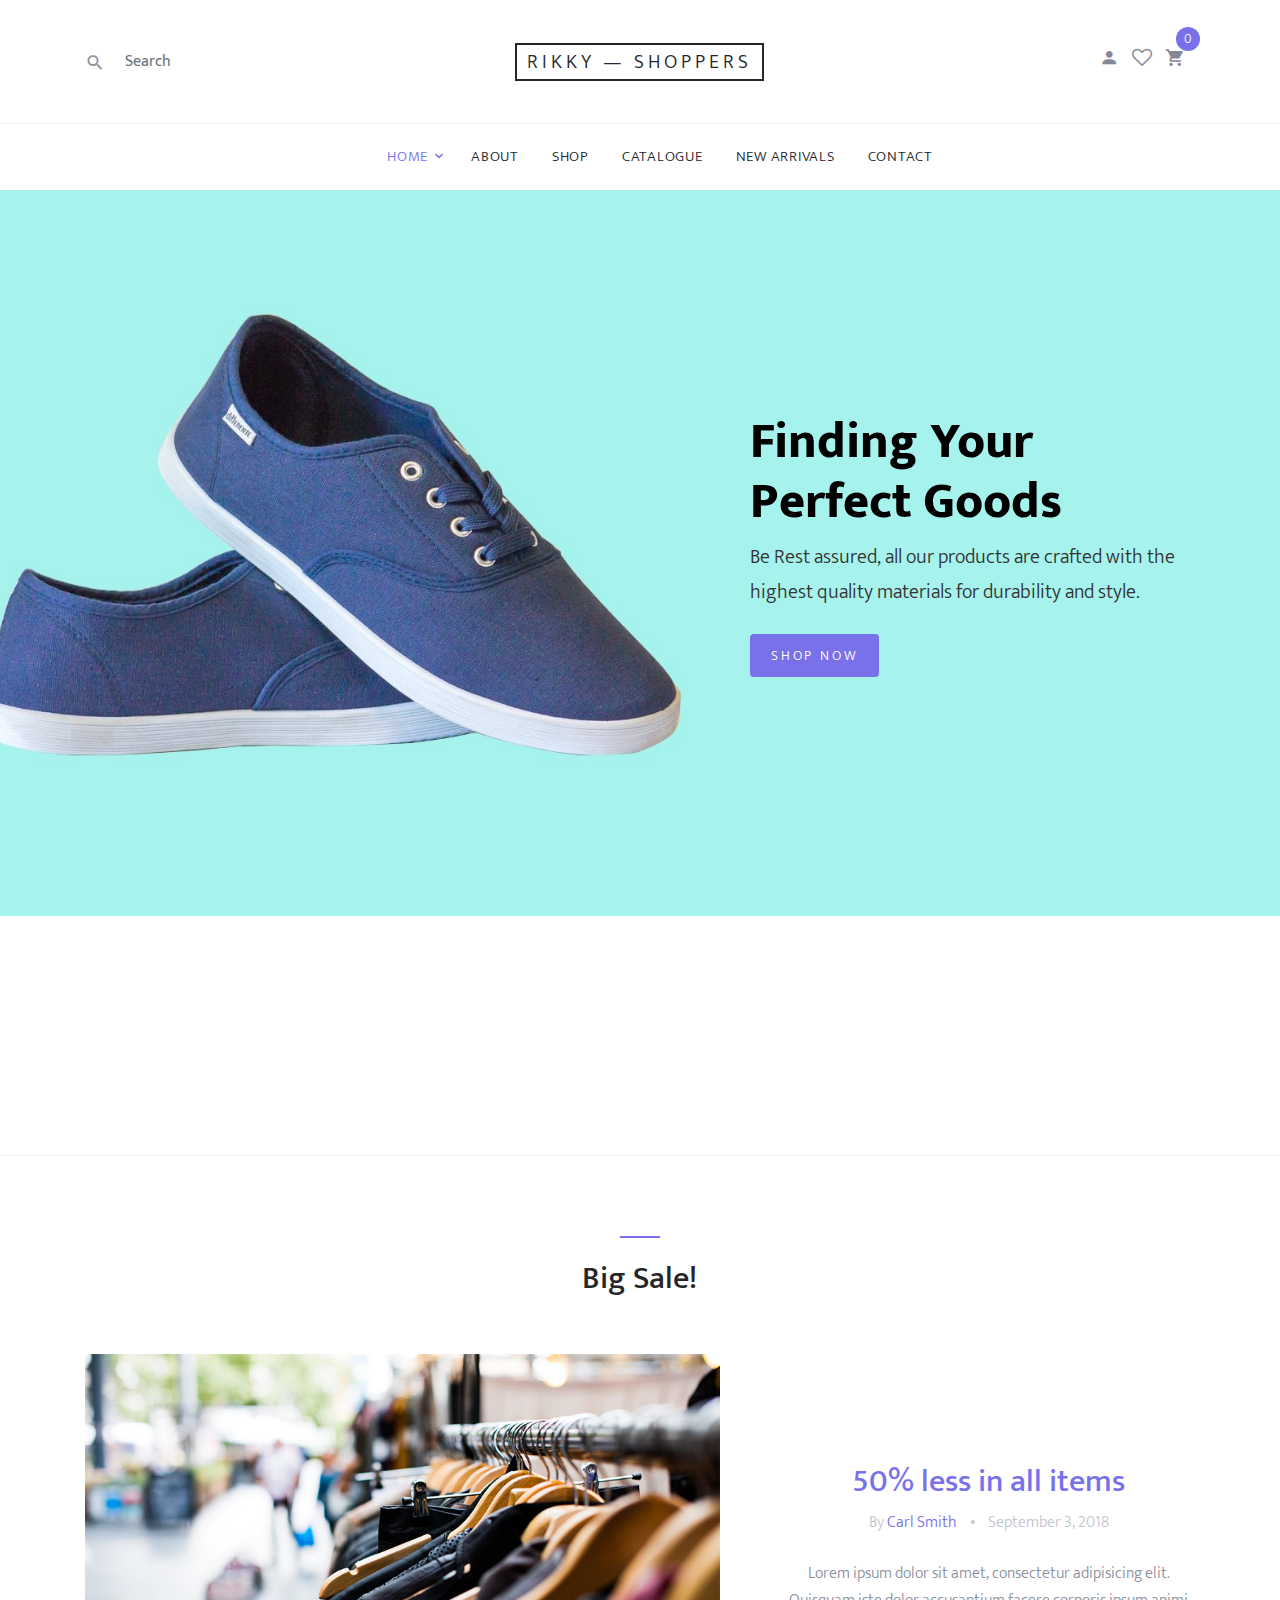
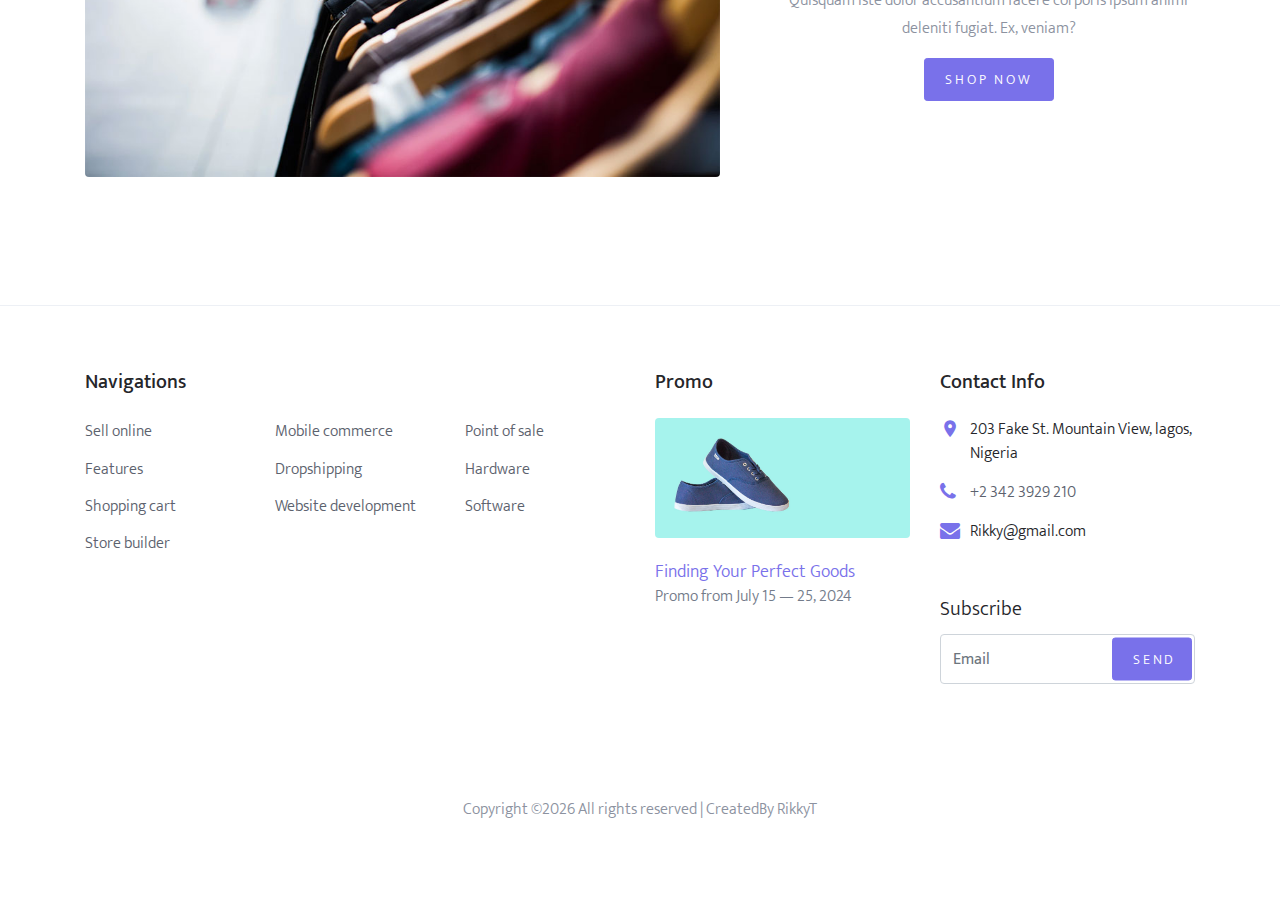
==== commit 543af922: "Deploy ProductFetched" ====
--- a/index.html
+++ b/index.html
@@ -87,9 +87,9 @@
       <div class="container">
         <div class="row align-items-start align-items-md-center justify-content-end">
           <div class="col-md-5 text-center text-md-left pt-5 pt-md-0">
-            <h1 class="mb-2">Finding Your Perfect Shoes</h1>
+            <h1 class="mb-2">Finding Your Perfect Goods</h1>
             <div class="intro-text text-center text-md-left">
-              <p class="mb-4">Lorem ipsum dolor sit amet, consectetur adipiscing elit. Phasellus at iaculis quam. Integer accumsan tincidunt fringilla. </p>
+              <p class="mb-4">Be Rest assured, all our products are crafted with the highest quality materials for durability and style. </p>
               <p>
                 <a href="shop.html" class="btn btn-sm btn-primary">Shop Now</a>
               </p>
@@ -127,117 +127,6 @@
             <div class="text">
               <h2 class="text-uppercase">Customer Support</h2>
               <p>Lorem ipsum dolor sit amet, consectetur adipiscing elit. Phasellus at iaculis quam. Integer accumsan tincidunt fringilla.</p>
-            </div>
-          </div>
-        </div>
-      </div>
-    </div>
-
-    <div class="site-section site-blocks-2">
-      <div class="container">
-        <div class="row">
-          <div class="col-sm-6 col-md-6 col-lg-4 mb-4 mb-lg-0" data-aos="fade" data-aos-delay="">
-            <a class="block-2-item" href="#">
-              <figure class="image">
-                <img src="images/women.jpg" alt="" class="img-fluid">
-              </figure>
-              <div class="text">
-                <span class="text-uppercase">Collections</span>
-                <h3>Women</h3>
-              </div>
-            </a>
-          </div>
-          <div class="col-sm-6 col-md-6 col-lg-4 mb-5 mb-lg-0" data-aos="fade" data-aos-delay="100">
-            <a class="block-2-item" href="#">
-              <figure class="image">
-                <img src="images/children.jpg" alt="" class="img-fluid">
-              </figure>
-              <div class="text">
-                <span class="text-uppercase">Collections</span>
-                <h3>Children</h3>
-              </div>
-            </a>
-          </div>
-          <div class="col-sm-6 col-md-6 col-lg-4 mb-5 mb-lg-0" data-aos="fade" data-aos-delay="200">
-            <a class="block-2-item" href="#">
-              <figure class="image">
-                <img src="images/men.jpg" alt="" class="img-fluid">
-              </figure>
-              <div class="text">
-                <span class="text-uppercase">Collections</span>
-                <h3>Men</h3>
-              </div>
-            </a>
-          </div>
-        </div>
-      </div>
-    </div>
-
-    <div class="site-section block-3 site-blocks-2 bg-light">
-      <div class="container">
-        <div class="row justify-content-center">
-          <div class="col-md-7 site-section-heading text-center pt-4">
-            <h2>Featured Products</h2>
-          </div>
-        </div>
-        <div class="row">
-          <div class="col-md-12">
-            <div class="nonloop-block-3 owl-carousel">
-              <div class="item">
-                <div class="block-4 text-center">
-                  <figure class="block-4-image">
-                  </figure>
-                  <div class="block-4-text p-4">
-                    <h3><a href="#">Tank Top</a></h3>
-                    <p class="mb-0">Finding perfect t-shirt</p>
-                    <p class="text-primary font-weight-bold">$50</p>
-                  </div>
-                </div>
-              </div>
-              <div class="item">
-                <div class="block-4 text-center">
-                  <figure class="block-4-image">
-                  </figure>
-                  <div class="block-4-text p-4">
-                    <h3><a href="#">Corater</a></h3>
-                    <p class="mb-0">Finding perfect products</p>
-                    <p class="text-primary font-weight-bold">$50</p>
-                  </div>
-                </div>
-              </div>
-              <div class="item">
-                <div class="block-4 text-center">
-                  <figure class="block-4-image">
-                  </figure>
-                  <div class="block-4-text p-4">
-                    <h3><a href="#">Polo Shirt</a></h3>
-                    <p class="mb-0">Finding perfect products</p>
-                    <p class="text-primary font-weight-bold">$50</p>
-                  </div>
-                </div>
-              </div>
-              <div class="item">
-                <div class="block-4 text-center">
-                  <figure class="block-4-image">
-                  </figure>
-                  <div class="block-4-text p-4">
-                    <h3><a href="#">T-Shirt Mockup</a></h3>
-                    <p class="mb-0">Finding perfect products</p>
-                    <p class="text-primary font-weight-bold">$50</p>
-                  </div>
-                </div>
-              </div>
-              <div class="item">
-                <div class="block-4 text-center">
-                  <figure class="block-4-image">
-                  </figure>
-                  <div class="block-4-text p-4">
-                    <h3><a href="#">Corater</a></h3>
-                    <p class="mb-0">Finding perfect products</p>
-                    <p class="text-primary font-weight-bold">$50</p>
-                  </div>
-                </div>
-              </div>
             </div>
           </div>
         </div>
@@ -301,7 +190,7 @@
             <h3 class="footer-heading mb-4">Promo</h3>
             <a href="#" class="block-6">
               <img src="images/hero_1.jpg" alt="Image placeholder" class="img-fluid rounded mb-4">
-              <h3 class="font-weight-light  mb-0">Finding Your Perfect Shoes</h3>
+              <h3 class="font-weight-light  mb-0">Finding Your Perfect Goods</h3>
               <p>Promo from  July 15 &mdash; 25, 2024</p>
             </a>
           </div>
